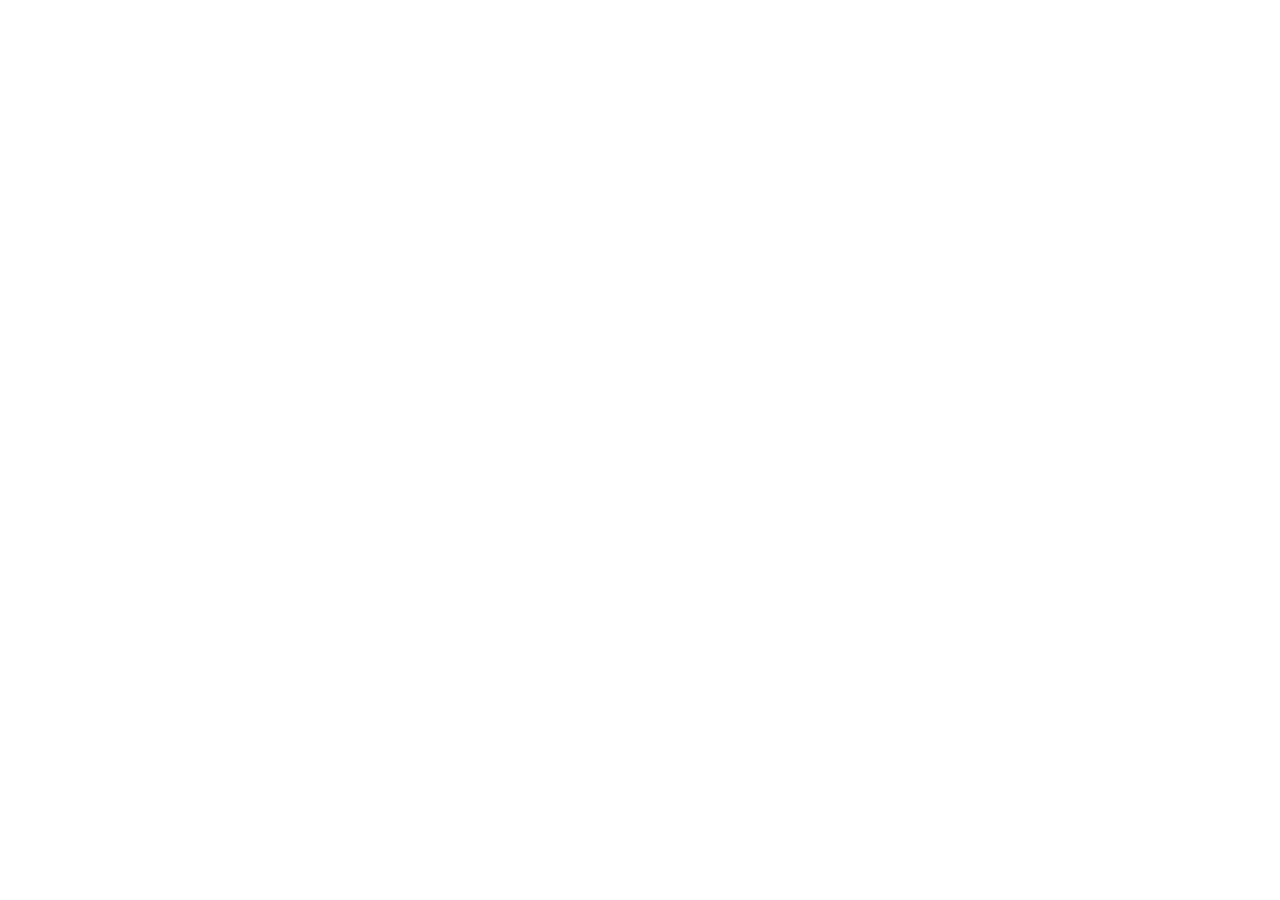
==== album/album.html @ 44c23162 "Aggiunto progetto" ====
<!DOCTYPE html>
<html lang="en">

<head>
    <meta charset="UTF-8">
    <meta name="viewport" content="width=device-width, initial-scale=1.0">
    <link href="https://cdn.jsdelivr.net/npm/bootstrap@5.3.8/dist/css/bootstrap.min.css" rel="stylesheet"
        integrity="sha384-sRIl4kxILFvY47J16cr9ZwB07vP4J8+LH7qKQnuqkuIAvNWLzeN8tE5YBujZqJLB" crossorigin="anonymous">
    <link rel="stylesheet" href="album.css">
    <title>album</title>
</head>

<body>


    <nav> </nav>

    <main></main>


    <footer></footer>

    <script src="https://cdn.jsdelivr.net/npm/bootstrap@5.3.8/dist/js/bootstrap.bundle.min.js"
        integrity="sha384-FKyoEForCGlyvwx9Hj09JcYn3nv7wiPVlz7YYwJrWVcXK/BmnVDxM+D2scQbITxI"
        crossorigin="anonymous"></script>
    <script src="album.js"></script>
</body>

</html>
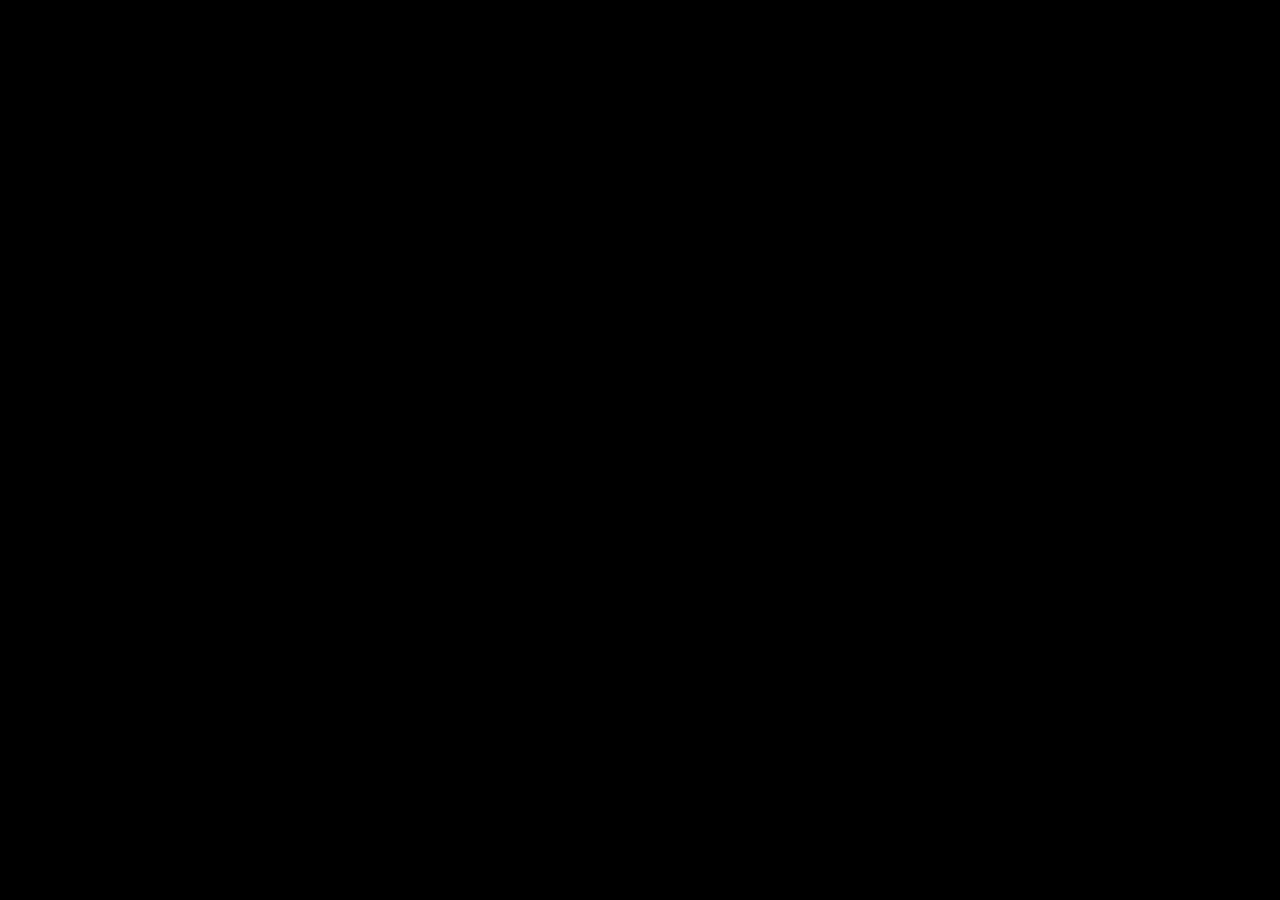
==== commit fe58c91a: "sposotato il css generico del sito in un file" ====
--- a/album/album.html
+++ b/album/album.html
@@ -6,14 +6,17 @@
     <meta name="viewport" content="width=device-width, initial-scale=1.0">
     <link href="https://cdn.jsdelivr.net/npm/bootstrap@5.3.8/dist/css/bootstrap.min.css" rel="stylesheet"
         integrity="sha384-sRIl4kxILFvY47J16cr9ZwB07vP4J8+LH7qKQnuqkuIAvNWLzeN8tE5YBujZqJLB" crossorigin="anonymous">
-    <link rel="stylesheet" href="album.css">
+    <link rel="stylesheet" href="../generic/generic.css">
+    <link rel="stylesheet" href="./album.css">
     <title>album</title>
 </head>
 
 <body>
 
+    <header>
+        <nav> </nav>
+    </header>
 
-    <nav> </nav>
 
     <main></main>
 
@@ -23,7 +26,7 @@
     <script src="https://cdn.jsdelivr.net/npm/bootstrap@5.3.8/dist/js/bootstrap.bundle.min.js"
         integrity="sha384-FKyoEForCGlyvwx9Hj09JcYn3nv7wiPVlz7YYwJrWVcXK/BmnVDxM+D2scQbITxI"
         crossorigin="anonymous"></script>
-    <script src="album.js"></script>
+    <script src="./album.js"></script>
 </body>
 
 </html>
--- a/generic/generic.css
+++ b/generic/generic.css
@@ -0,0 +1,600 @@
+/*navbar*/
+body {
+    background-color: #000000;
+    margin: 0;
+    height: 100vh;
+    overflow: hidden;
+}
+
+.navbar {
+    background-color: black;
+    display: flex;
+    justify-content: center;
+    align-items: center;
+}
+
+.navbar svg {
+    color: white;
+    background-color: #121212;
+}
+
+.nav-item li {
+    background-color: black;
+    display: flex;
+    justify-content: center;
+    align-items: center;
+}
+
+.collapse {
+    display: flex;
+    justify-content: center;
+}
+
+#icona-home svg {
+    display: flex;
+    justify-content: center;
+    align-items: center;
+    color: white;
+}
+
+#icona-home {
+  border-radius: 50%;
+  background-color: #121212;
+  border: 0px;
+  height: 25px;
+  width: 25px;
+}
+
+.form-control {
+  background-color: #121212;
+  color: gainsboro;
+}
+
+/* Creo allineamento e struttura dell' Aside */
+
+.appContainer {
+  height: 90vh;
+  gap: 4px;
+  padding: 0 8px 8px 8px;
+}
+
+.sidebar {
+  width: 320px;
+  min-width: 280px;
+  flex-shrink: 0;
+  background-color: #121212;
+  border-radius: 8px;
+  padding: 8px;
+  overflow-y: auto;
+}
+
+.mainContent {
+  flex-grow: 1;
+  background-color: #121212;
+  border-radius: 8px;
+  height: 100%;
+  overflow-y: auto;
+}
+
+#createBtn {
+  background-color: #1f1f1f;
+  color: #ffffff;
+}
+
+.cardAside {
+  background-color: #1f1f1f;
+  color: #ffffff;
+  padding: 14px;
+}
+
+.cardAside .btn,
+.asideFooter .btn {
+  transition: transform 0.2s ease;
+}
+
+.cardAside .btn:hover,
+.asideFooter .btn:hover {
+  transform: scale(1.05);
+}
+
+.cardAside span {
+    font-size: 14px;
+}
+
+/* Neutralizzo il cambio colore di Bootstrap in hover */
+.cardAside .btn-light:hover,
+.asideFooter .btn-outline-light:hover {
+  background-color: #ffffff;
+  color: #000000;
+  border-color: transparent;
+}
+
+.asideFooter .btn-outline-light:hover {
+  background-color: transparent;
+  color: #ffffff;
+  border-color: #ffffff;
+}
+
+/* Footer links */
+
+.asideFooter a {
+  color: #b3b3b3;
+  font-size: 0.75rem;
+  text-decoration: none;
+}
+
+.asideFooter a:hover {
+  color: #ffffff;
+}
+
+/* Ricreo lo slider che aumenta o diminuisce la sezione aside */
+#resizer {
+    width: 1px;
+    cursor: col-resize;
+    background: transparent;
+    transition: background-color .2s;
+}
+
+#resizer:hover {
+    background-color: #b7b7b7;
+}
+
+/* Nascondo l'Aside da mobile */
+@media (max-width: 993px) {
+    .sidebar {
+        display: none;
+    }
+}
+
+#icona-home {
+    border-radius: 50%;
+    background-color: #121212;  /*   modifica il bottone della casetta  */
+    border: 0px;
+    height: 25px;
+    width: 25px;
+    display: flex;  /* per centrare la casetta intorno al cerchio  */
+    justify-content: center;
+}
+
+.d-flex input {
+    background-color: #121212;
+}
+
+
+.nav-item {
+    display: flex;
+    justify-content: center;
+    align-items: center;
+    color: gainsboro;
+    flex-direction: row;
+}
+
+.end-navbar a {
+    display: flex;
+    justify-content: center;
+    align-items: center;
+    text-align: center;
+    flex-direction: row;
+}
+
+.nav-item button {
+    margin-left: 350px;
+}
+
+
+/*------------ Css del banner ------------*/
+:root {
+  --sp-green: #1ed760;
+  --sp-green-hover: #1fdf64;
+  --sp-black: #000000;
+  --sp-bg-card: #121212;
+  --sp-bg-elevated: #1f1f1f;
+  --sp-text-primary: #ffffff;
+  --sp-text-secondary: #b3b3b3;
+  --sp-border: #727272;
+  --sp-font: 'Circular Sp', 'Helvetica Neue', Helvetica, Arial, sans-serif;
+}
+
+
+.spotify-signup-banner {
+  position: fixed;
+  bottom: 0;
+  left: 0;
+  width: 100%;
+  height: 66px;
+  z-index: 1000;
+  background: linear-gradient(90deg, #af2896 0%, #509bf5 100%);
+  display: flex;
+  justify-content: space-between;
+  align-items: center;
+  padding: 11px 24px;
+  box-sizing: border-box;
+  font-family: var(--sp-font);
+  color: var(--sp-text-primary);
+  transition: transform 0.4s cubic-bezier(0.3, 0, 0, 1), opacity 0.3s ease;
+}
+
+.spotify-signup-banner.hidden {
+  transform: translateY(100%);
+  opacity: 0;
+  pointer-events: none;
+}
+
+.banner-text-content {
+  display: flex;
+  flex-direction: column;
+  gap: 2px;
+}
+
+.banner-subtitle {
+  font-size: 11px;
+  font-weight: 700;
+  letter-spacing: 0.12em;
+  text-transform: uppercase;
+}
+
+.banner-title {
+  font-size: 14px;
+  font-weight: 700;
+  margin: 0;
+  line-height: 1.2;
+}
+
+.banner-actions {
+  display: flex;
+  align-items: center;
+  gap: 16px;
+}
+
+.banner-cta {
+  background-color: var(--sp-text-primary);
+  color: var(--sp-black);
+  font-size: 14px;
+  font-weight: 700;
+  padding: 12px 32px;
+  border: none;
+  border-radius: 500px;
+  cursor: pointer;
+  white-space: nowrap;
+  transition: transform 0.1s ease, background-color 0.1s ease;
+}
+
+.banner-cta:hover {
+  transform: scale(1.04);
+  background-color: #f6f6f6;
+}
+
+.banner-cta:active {
+  transform: scale(1);
+}
+
+.banner-close-btn {
+  background: transparent;
+  border: none;
+  color: var(--sp-text-primary);
+  cursor: pointer;
+  display: flex;
+  align-items: center;
+  justify-content: center;
+  width: 32px;
+  height: 32px;
+  border-radius: 50%;
+  transition: background-color 0.2s ease, transform 0.1s ease;
+}
+
+.banner-close-btn:hover {
+  background-color: rgba(0, 0, 0, 0.25);
+}
+
+.modal-overlay {
+  position: fixed;
+  top: 0;
+  left: 0;
+  width: 100vw;
+  height: 100vh;
+  background-color: rgba(0, 0, 0, 0.75);
+  backdrop-filter: blur(6px);
+  z-index: 2000;
+  display: flex;
+  justify-content: center;
+  align-items: center;
+  opacity: 0;
+  visibility: hidden;
+  transition: opacity 0.25s ease, visibility 0.25s ease;
+}
+
+.modal-overlay.active {
+  opacity: 1;
+  visibility: visible;
+}
+
+.modal-card {
+  background-color: var(--sp-bg-card);
+  color: var(--sp-text-primary);
+  width: 100%;
+  max-width: 440px;
+  max-height: 90vh;
+  overflow-y: auto;
+  border-radius: 8px;
+  padding: 40px 48px;
+  position: relative;
+  box-shadow: 0 24px 48px rgba(0, 0, 0, 0.8);
+  transform: scale(0.96);
+  transition: transform 0.25s cubic-bezier(0, 0, 0.2, 1);
+  font-family: var(--sp-font);
+}
+
+.modal-overlay.active .modal-card {
+  transform: scale(1);
+}
+
+.modal-close-btn {
+  position: absolute;
+  top: 24px;
+  right: 24px;
+  background: transparent;
+  border: none;
+  color: var(--sp-text-secondary);
+  cursor: pointer;
+  border-radius: 50%;
+  width: 36px;
+  height: 36px;
+  display: flex;
+  align-items: center;
+  justify-content: center;
+  transition: color 0.15s ease, background-color 0.15s ease;
+}
+
+.modal-close-btn:hover {
+  color: var(--sp-text-primary);
+  background-color: var(--sp-bg-elevated);
+}
+
+.modal-header {
+  text-align: center;
+  margin-bottom: 24px;
+}
+
+.spotify-logo {
+  width: 36px;
+  height: 36px;
+  fill: var(--sp-green);
+  margin-bottom: 12px;
+}
+
+.modal-header h1 {
+  font-size: 24px;
+  font-weight: 700;
+  margin: 0;
+  letter-spacing: -0.02em;
+}
+
+.social-buttons {
+  display: flex;
+  flex-direction: column;
+  gap: 10px;
+}
+
+.social-btn {
+  background: transparent;
+  border: 1px solid var(--sp-border);
+  color: var(--sp-text-primary);
+  border-radius: 500px;
+  padding: 10px 16px;
+  font-weight: 700;
+  font-size: 13px;
+  cursor: pointer;
+  display: flex;
+  align-items: center;
+  justify-content: center;
+  gap: 12px;
+  font-family: var(--sp-font);
+  transition: border-color 0.15s ease, transform 0.1s ease;
+}
+
+.social-btn:hover {
+  border-color: var(--sp-text-primary);
+  transform: scale(1.01);
+}
+
+.social-icon {
+  width: 18px;
+  height: 18px;
+  flex-shrink: 0;
+}
+
+.divider {
+  display: flex;
+  align-items: center;
+  margin: 24px 0;
+  color: var(--sp-text-secondary);
+  font-size: 12px;
+  font-weight: 700;
+}
+
+.divider::before,
+.divider::after {
+  content: '';
+  flex: 1;
+  border-bottom: 1px solid #292929;
+}
+
+.divider span {
+  padding: 0 16px;
+}
+
+/* form e input spotify */
+.signup-form {
+  display: flex;
+  flex-direction: column;
+  gap: 16px;
+}
+
+.form-group {
+  display: flex;
+  flex-direction: column;
+  gap: 8px;
+}
+
+.form-group label {
+  font-size: 13px;
+  font-weight: 700;
+}
+
+.form-group input {
+  background-color: var(--sp-bg-card);
+  border: 1px solid var(--sp-border);
+  border-radius: 4px;
+  padding: 12px 14px;
+  color: var(--sp-text-primary);
+  font-size: 14px;
+  font-family: var(--sp-font);
+  outline: none;
+  transition: border-color 0.15s ease;
+}
+
+.form-group input::placeholder {
+  color: #757575;
+}
+
+.form-group input:hover {
+  border-color: var(--sp-text-primary);
+}
+
+.form-group input:focus {
+  border-color: transparent;
+  outline: 2px solid var(--sp-text-primary);
+  outline-offset: -2px;
+}
+
+.input-hint {
+  font-size: 11px;
+  color: var(--sp-text-secondary);
+}
+
+.submit-btn {
+  background-color: var(--sp-green);
+  color: var(--sp-black);
+  font-size: 14px;
+  font-weight: 700;
+  padding: 14px;
+  border: none;
+  border-radius: 500px;
+  cursor: pointer;
+  margin-top: 12px;
+  font-family: var(--sp-font);
+  transition: transform 0.1s ease, background-color 0.15s ease;
+}
+
+.submit-btn:hover {
+  transform: scale(1.03);
+  background-color: var(--sp-green-hover);
+}
+
+.submit-btn:active {
+  transform: scale(1);
+}
+
+.login-link {
+  text-align: center;
+  font-size: 13px;
+  color: var(--sp-text-secondary);
+  margin-top: 28px;
+  margin-bottom: 0;
+}
+
+.login-link a {
+  color: var(--sp-text-primary);
+  font-weight: 700;
+  text-decoration: underline;
+}
+
+
+@media (max-width: 768px) {
+  .spotify-signup-banner {
+    height: auto;
+    flex-direction: column;
+    align-items: flex-start;
+    gap: 12px;
+    padding: 14px 16px;
+  }
+
+  .banner-actions {
+    width: 100%;
+    justify-content: space-between;
+  }
+
+  .banner-cta {
+    flex-grow: 1;
+    text-align: center;
+  }
+
+  .modal-card {
+    padding: 24px;
+    margin: 16px;
+    border-radius: 12px;
+  }
+}
+
+
+/* footer */
+hr {
+    border: 0;
+    border-top: 1px solid #1F1F1F; 
+    height: 2px;
+    opacity: 1; 
+}
+
+footer a {
+    text-decoration: none;
+    color: #AEAEAE;
+}
+
+footer a:hover {
+    text-decoration: none;
+    color:#FFFFFF;
+}
+
+footer span {
+    color: #AEAEAE;
+}
+footer h4 {
+    color:#FFFFFF;
+}
+.containerSocial{
+margin-bottom: 40px;
+}
+
+.containerSocial div{
+    padding-right: 16px;
+    display: inline;
+}
+
+.containerSocial a{
+    height: 40px;
+    width: 40px;
+    padding: 10px;
+    background-color: #313131;
+    border-radius: 50%;
+    display: inline-flex;      
+    align-items: center;       
+    justify-content: center;   
+    box-sizing: border-box;
+}
+
+.containerSocial a:hover{
+    background: #D2D2D2;
+}
+
+footer svg {
+    display: block;
+    height: 100%;
+    width: 100%;
+    fill: white;
+}
+
+footer a span {
+    display: inline-block;
+    width: 16px;
+    height: 16px;
+}
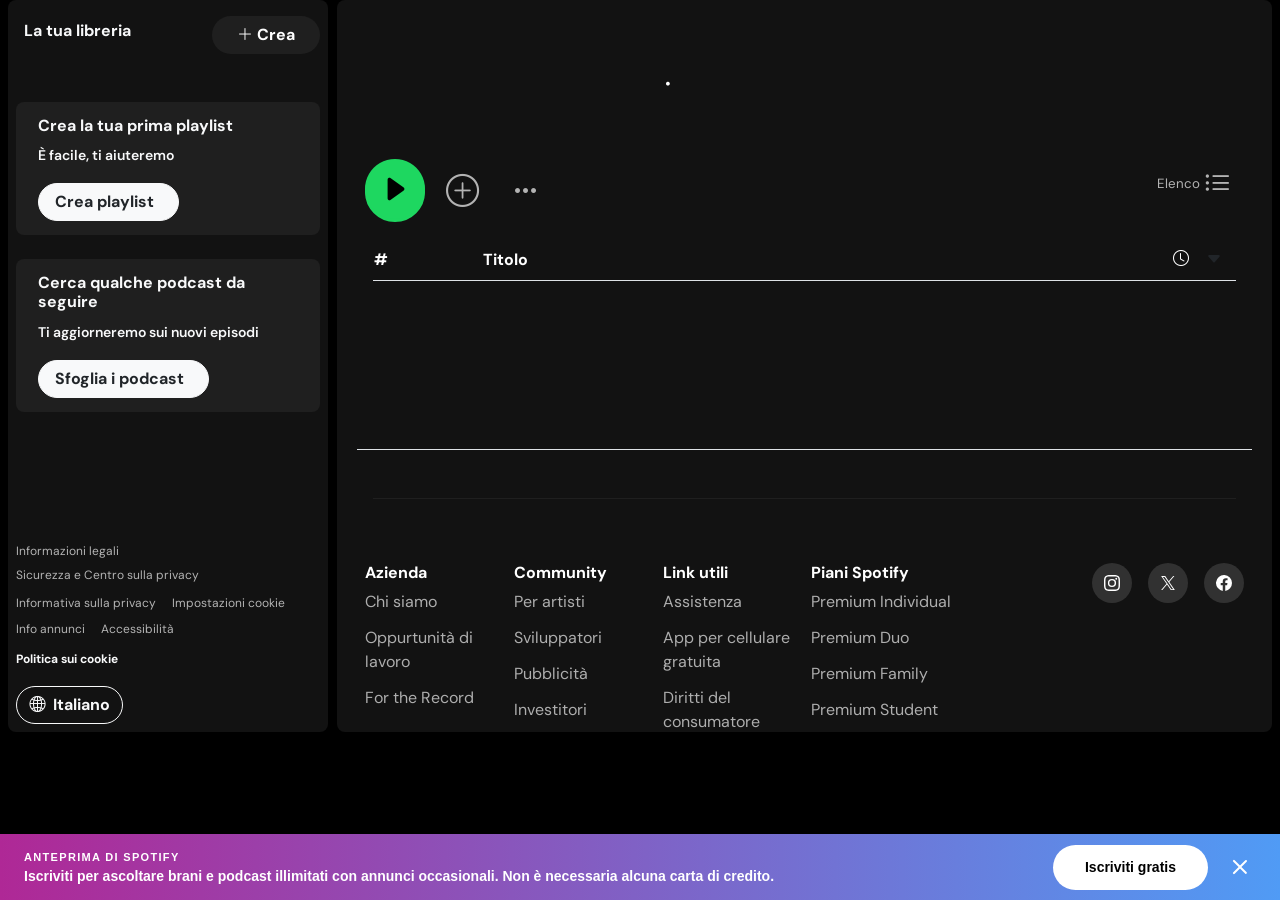
==== commit 5a488584: "album-page-complete" ====
--- a/album/album.html
+++ b/album/album.html
@@ -6,6 +6,12 @@
     <meta name="viewport" content="width=device-width, initial-scale=1.0">
     <link href="https://cdn.jsdelivr.net/npm/bootstrap@5.3.8/dist/css/bootstrap.min.css" rel="stylesheet"
         integrity="sha384-sRIl4kxILFvY47J16cr9ZwB07vP4J8+LH7qKQnuqkuIAvNWLzeN8tE5YBujZqJLB" crossorigin="anonymous">
+    <link rel="stylesheet" href="https://cdn.jsdelivr.net/npm/bootstrap-icons@1.13.1/font/bootstrap-icons.min.css">
+    <link rel="preconnect" href="https://fonts.googleapis.com">
+    <link rel="preconnect" href="https://fonts.gstatic.com" crossorigin>
+    <link
+        href="https://fonts.googleapis.com/css2?family=DM+Sans:ital,opsz,wght@0,9..40,100..1000;1,9..40,100..1000&display=swap"
+        rel="stylesheet">
     <link rel="stylesheet" href="../generic/generic.css">
     <link rel="stylesheet" href="./album.css">
     <title>album</title>
@@ -16,12 +22,335 @@
     <header>
         <nav> </nav>
     </header>
-
-
-    <main></main>
-
-
-    <footer></footer>
+    <!----------------------- fine navbar ----------------------->
+
+
+    <!----------------------- inizio aside ----------------------->
+    <div class="appContainer d-flex">
+        <aside class="sidebar d-none d-md-flex d-flex flex-column">
+            <div class="mt-2">
+                <div class="mb-5">
+                    <div class="d-flex justify-content-between align-items-center">
+                        <h2 class="fw-bold text-light fs-6 ps-2">
+                            La tua libreria
+                        </h2>
+                        <button class="btn rounded-5 pe-4 ps-4 fw-bold" id="createBtn">
+                            <i class="bi bi-plus-lg"></i> Crea
+                        </button>
+                    </div>
+                </div>
+
+                <section class="cardAside rounded-3 mb-4">
+                    <div class="ps-2">
+                        <div>
+                            <h3 class="fw-bold text-light fs-6">Crea la tua prima playlist</h3>
+                            <span class="fw-semibold text-light">È facile, ti aiuteremo</span>
+                        </div>
+                        <button class="btn btn-light text-dark rounded-5 pe-4 ps-3 fw-bold mt-3">Crea playlist</button>
+                    </div>
+                </section>
+
+
+                <section class="cardAside rounded-3 mb-3">
+                    <div class="ps-2">
+                        <div>
+                            <h3 class="fw-bold text-light fs-6">Cerca qualche podcast da seguire</h3>
+                            <span class="fw-semibold text-light">Ti aggiorneremo sui nuovi episodi</span>
+                        </div>
+                        <button class="btn btn-light text-dark rounded-5 pe-4 ps-3 fw-bold mt-3">Sfoglia i
+                            podcast</button>
+                    </div>
+                </section>
+            </div>
+            <footer class="asideFooter mt-auto pt-3">
+                <div>
+                    <a href="#">Informazioni legali</a>
+                </div>
+                <div class="mb-2">
+                    <a href="#">Sicurezza e Centro sulla privacy</a>
+                </div>
+                <div class="d-flex flex-wrap gap-3 mb-2">
+                    <a href="#">Informativa sulla privacy</a>
+                    <a href="#">Impostazioni cookie</a>
+
+                </div>
+                <div class="d-flex flex-wrap gap-3 mb-2">
+                    <a href="#">Info annunci</a>
+                    <a href="#">Accessibilità</a>
+                </div>
+                <div class="mb-3">
+                    <a href="#" class="fw-bold text-light">Politica sui cookie</a>
+                </div>
+                <button class="btn btn-outline-light rounded-5 fw-bold d-flex align-items-center gap-2">
+                    <i class="bi bi-globe2"></i> Italiano
+                </button>
+            </footer>
+        </aside>
+        <div id="resizer"></div>
+
+        <!----------------------- fine aside  ----------------------->
+
+        <!----------------------- inizio main  ----------------------->
+        <main class="mainContent">
+            <div class="container">
+                <div class="row m-md-5">
+                    <div class="col-12 col-lg-3 mt-3 text-center">
+                        <span>
+                            <img id="albumImg" class="img-fluid" src="" alt="">
+                        </span>
+                    </div>
+                    <div class="col-12 col-lg-9 ps-lg-5 mt-3">
+                        <span id="albumType" class="d-none d-lg-block"></span>
+                        <h1 id="albumTitle"></h1>
+                        <div class="d-flex align-items-center gap-2">
+                            <div class="artistImg"><img id="artistImg" src="" alt=""></div><span
+                                id="albumArtist"></span>•<span id="albumDuration"></span>
+                        </div>
+                    </div>
+                </div>
+                <div class="row d-flex justify-content-between align-items-center my-3 mx-1">
+                    <div class="col d-flex pt-3 gap-2 align-items-center">
+                        <button class="btn playBtn"><i class="bi bi-play-circle-fill"></i></button>
+                        <button class="btn plusBtn"><i class="bi bi-plus-circle"></i></button>
+                        <button class="btn menuBtn"><i class="bi bi-three-dots"></i></button>
+                    </div>
+                    <div class="col d-flex justify-content-end">
+                        <button class="btn layoutView gap-1" type="toggle">Elenco <span><i
+                                    class="bi bi-list-ul layoutViewIcon"></i></span></button>
+                    </div>
+                </div>
+                <div class="row mx-4 my-3">
+                    <table class="table-dark">
+                        <thead class="border-bottom my-5">
+                            <tr>
+                                <th scope="col" class="text-start" type="number" class="form-control"
+                                    placeholder="track" aria-label="track" id="track">#</th>
+                                <th scope="col" class="text-start" type="text" class="form-control" placeholder="Title"
+                                    aria-label="Title" id="title">Titolo</th>
+                                <th scope="col" class="text-end" type="number" class="form-control"
+                                    placeholder="duration" aria-label="duration" id="duration">
+                                    <i class="bi bi-clock"></i>
+                                    <button class="btn"><i class="bi bi-caret-down-fill"></i></button>
+                                </th>
+                            </tr>
+                        </thead>
+                        <tbody id="trackRow" class="my-3">
+
+                        </tbody>
+                    </table>
+                </div>
+                <div class="row  ms-3 mt-5">
+                    <div class="col">
+                        <span id="albumRelease"></span>
+                        <p id="albumLabel"></p>
+                    </div>
+                </div>
+                <div class="row mx-2 my-5 border-bottom pb-5">
+                    <h2 id="otherAlbumsArtist"></h2>
+                    <div id="albumsContainer" class="row d-flex flex-nowrap overflow-x-auto"></div>
+                </div>
+            </div>
+
+
+            <!----------------------- inizio footer  ----------------------->
+            <div class="container">
+                <hr>
+                <footer>
+                    <nav>
+                        <div class="container d-flex flex-column flex-lg-row justify-content-between mt-6 topSection">
+                            <div class="row ms-3"> <!-- container dei link -->
+                                <div class="col-12 col-md-6 col-lg-3 pe-1 links">
+                                    <h6>Azienda</h6>
+                                    <ul class="list-unstyled">
+                                        <li><a href="#">Chi siamo</a></li>
+                                        <li><a href="#">Oppurtunità di lavoro</a></li>
+                                        <li><a href="#">For the Record</a></li>
+                                    </ul>
+                                </div>
+                                <div class="col-12 col-md-6 col-lg-3 pe-1 links">
+                                    <h6>Community</h6>
+                                    <ul class="list-unstyled">
+                                        <li><a href="#">Per artisti</a></li>
+                                        <li><a href="#">Sviluppatori</a></li>
+                                        <li><a href="#">Pubblicità</a></li>
+                                        <li><a href="#">Investitori</a></li>
+                                        <li><a href="#">Venditori</a></li>
+                                    </ul>
+                                </div>
+                                <div class="col-12 col-md-6 col-lg-3 pe-1 links">
+                                    <h6>Link utili</h6>
+                                    <ul class="list-unstyled">
+                                        <li><a href="#">Assistenza</a></li>
+                                        <li><a href="#">App per cellulare gratuita</a></li>
+                                        <li><a href="#">Diritti del consumatore</a></li>
+                                        <li><a href="#">Popolare per paese</a></li>
+                                        <li><a href="#">Importa la tua musica</a></li>
+                                    </ul>
+                                </div>
+                                <div class="col-12 col-md-6 col-lg-3 pe-1 links">
+                                    <h6>Piani Spotify</h6>
+                                    <ul class="list-unstyled">
+                                        <li><a href="#">Premium Individual</a></li>
+                                        <li><a href="#">Premium Duo</a></li>
+                                        <li><a href="#">Premium Family</a></li>
+                                        <li><a href="#">Premium Student</a></li>
+                                        <li><a href="#">Spotify free</a></li>
+                                    </ul>
+                                </div>
+                            </div>
+                            <div class="d-flex containerSocial"> <!-- container dei social -->
+                                <div>
+                                    <a href="https://instagram.com/spotify">
+                                        <span>
+                                            <svg>
+                                                <path
+                                                    d="M8 1.44c2.136 0 2.389.009 3.233.047.78.036 1.203.166 1.485.276.348.128.663.332.921.598.266.258.47.573.599.921.11.282.24.706.275 1.485.039.844.047 1.097.047 3.233s-.008 2.389-.047 3.232c-.035.78-.166 1.204-.275 1.486a2.65 2.65 0 0 1-1.518 1.518c-.282.11-.706.24-1.486.275-.843.039-1.097.047-3.233.047s-2.39-.008-3.232-.047c-.78-.035-1.204-.165-1.486-.275a2.5 2.5 0 0 1-.921-.599 2.5 2.5 0 0 1-.599-.92c-.11-.282-.24-.706-.275-1.486-.038-.844-.047-1.096-.047-3.232s.009-2.39.047-3.233c.036-.78.166-1.203.275-1.485.129-.348.333-.663.599-.921a2.5 2.5 0 0 1 .92-.599c.283-.11.707-.24 1.487-.275.843-.038 1.096-.047 3.232-.047L8 1.441zm.001-1.442c-2.172 0-2.445.01-3.298.048-.854.04-1.435.176-1.943.373a3.9 3.9 0 0 0-1.417.923c-.407.4-.722.883-.923 1.417-.198.508-.333 1.09-.372 1.942S0 5.826 0 8c0 2.172.01 2.445.048 3.298.04.853.174 1.433.372 1.941.2.534.516 1.017.923 1.417.4.407.883.722 1.417.923.508.198 1.09.333 1.942.372s1.126.048 3.299.048 2.445-.01 3.298-.048c.853-.04 1.433-.174 1.94-.372a4.1 4.1 0 0 0 2.34-2.34c.199-.508.334-1.09.373-1.942S16 10.172 16 7.999s-.01-2.445-.048-3.298c-.04-.853-.174-1.433-.372-1.94a3.9 3.9 0 0 0-.923-1.418A3.9 3.9 0 0 0 13.24.42c-.508-.197-1.09-.333-1.942-.371-.851-.041-1.125-.05-3.298-.05z">
+                                                </path>
+                                                <path
+                                                    d="M8 3.892a4.108 4.108 0 1 0 0 8.216 4.108 4.108 0 0 0 0-8.216m0 6.775a2.668 2.668 0 1 1 0-5.335 2.668 2.668 0 0 1 0 5.335m4.27-5.978a.96.96 0 1 0 0-1.92.96.96 0 0 0 0 1.92"
+                                                    class="cz-color-16777215">
+                                                </path>
+                                            </svg>
+                                        </span>
+                                    </a>
+                                </div>
+                                <div>
+                                    <a href="https://x.com/spotify">
+                                        <span>
+                                            <svg>
+                                                <path
+                                                    d="M9.303 6.928 14.403 1h-1.208L8.766 6.147 5.23 1H1.15L6.5 8.784 1.15 15h1.208l4.676-5.436L10.77 15h4.08zM7.648 8.852l-.542-.775L2.795 1.91H4.65l3.48 4.977.541.775 4.523 6.47H11.34l-3.691-5.28Z">
+                                                </path>
+                                            </svg>
+                                        </span>
+                                    </a>
+                                </div>
+                                <div><a href="https://www.facebook.com/spotify"><span><svg>
+                                                <path
+                                                    d="M16 8a8 8 0 1 0-9.25 7.903v-5.59H4.719V8H6.75V6.237c0-2.005 1.194-3.112 3.022-3.112.875 0 1.79.156 1.79.156V5.25h-1.008c-.994 0-1.304.617-1.304 1.25V8h2.219l-.355 2.313H9.25v5.59A8 8 0 0 0 16 8">
+                                                </path>
+                                            </svg>
+                                        </span>
+                                    </a>
+                                </div>
+                            </div>
+                        </div>
+                        <hr>
+                        <div class="container d-flex justify-content-end"> <!-- copyright -->
+                            <div>
+                                <span>© 2026 Spotify AB</span>
+                            </div>
+
+                        </div>
+                    </nav>
+                </footer>
+            </div>
+            <!----------------------- fine footer  ----------------------->
+
+        </main>
+
+    </div>
+    <!----------------------- fine main  ----------------------->
+
+    <!----------------------- inizio banner  ----------------------->
+
+    <div class="spotify-signup-banner" id="signupBanner">
+        <div class="banner-text-content">
+            <span class="banner-subtitle">Anteprima di Spotify</span>
+            <h2 class="banner-title">Iscriviti per ascoltare brani e podcast illimitati con annunci occasionali. Non è
+                necessaria alcuna carta di credito.</h2>
+        </div>
+
+        <div class="banner-actions">
+            <button class="banner-cta" id="openModalBtn">Iscriviti gratis</button>
+            <button class="banner-close-btn" id="closeBannerBtn" aria-label="Chiudi banner">
+                <svg width="16" height="16" viewBox="0 0 16 16" fill="currentColor">
+                    <path
+                        d="M14.7 1.3a1 1 0 0 0-1.4 0L8 6.6 2.7 1.3a1 1 0 1 0-1.4 1.4L6.6 8l-5.3 5.3a1 1 0 1 0 1.4 1.4L8 9.4l5.3 5.3a1 1 0 0 0 1.4-1.4L9.4 8l5.3-5.3a1 1 0 0 0 0-1.4z" />
+                </svg>
+            </button>
+        </div>
+    </div>
+
+    <!-- registrazione modale-->
+    <div class="modal-overlay" id="signupModal">
+        <div class="modal-card">
+            <button class="modal-close-btn" id="closeModalBtn" aria-label="Chiudi finestra">
+                <svg width="18" height="18" viewBox="0 0 16 16" fill="currentColor">
+                    <path
+                        d="M14.7 1.3a1 1 0 0 0-1.4 0L8 6.6 2.7 1.3a1 1 0 1 0-1.4 1.4L6.6 8l-5.3 5.3a1 1 0 1 0 1.4 1.4L8 9.4l5.3 5.3a1 1 0 0 0 1.4-1.4L9.4 8l5.3-5.3a1 1 0 0 0 0-1.4z" />
+                </svg>
+            </button>
+
+            <div class="modal-header">
+                <!-- icona spoti -->
+                <svg class="spotify-logo" viewBox="0 0 24 24" width="40" height="40" fill="currentColor">
+                    <path
+                        d="M12 0C5.373 0 0 5.373 0 12s5.373 12 12 12 12-5.373 12-12S18.627 0 12 0zm5.498 17.306c-.22.36-.688.476-1.047.257-2.868-1.753-6.478-2.15-10.73-1.178-.408.093-.812-.162-.905-.57-.093-.408.162-.812.57-.905 4.653-1.063 8.624-.61 11.855 1.36.36.219.476.687.257 1.046zm1.466-3.262c-.276.448-.863.592-1.311.316-3.282-2.017-8.287-2.602-12.17-1.423-.504.153-1.037-.132-1.19-.636-.153-.504.132-1.037.636-1.19 4.436-1.347 9.948-.7 13.719 1.62.448.277.592.864.316 1.313zm.126-3.398C15.19 8.307 8.76 8.09 5.006 9.23c-.615.187-1.265-.164-1.452-.779-.187-.615.164-1.265.779-1.452 4.31-1.308 11.41-1.06 15.89 1.602.553.328.737 1.042.409 1.595-.328.553-1.042.737-1.595.409z" />
+                </svg>
+                <h1>Iscriviti per iniziare ad ascoltare</h1>
+            </div>
+
+            <div class="social-buttons">
+                <button class="social-btn">
+                    <svg class="social-icon" viewBox="0 0 24 24">
+                        <path fill="#4285F4"
+                            d="M22.56 12.25c0-.78-.07-1.53-.2-2.25H12v4.26h5.92c-.26 1.37-1.04 2.53-2.21 3.31v2.77h3.57c2.08-1.92 3.28-4.74 3.28-8.09z" />
+                        <path fill="#34A853"
+                            d="M12 23c2.97 0 5.46-.98 7.28-2.66l-3.57-2.77c-.98.66-2.23 1.06-3.71 1.06-2.86 0-5.29-1.93-6.16-4.53H2.18v2.84C3.99 20.53 7.7 23 12 23z" />
+                        <path fill="#FBBC05"
+                            d="M5.84 14.09c-.22-.66-.35-1.36-.35-2.09s.13-1.43.35-2.09V7.06H2.18C1.43 8.55 1 10.22 1 12s.43 3.45 1.18 4.94l2.85-2.22.81-.63z" />
+                        <path fill="#EA4335"
+                            d="M12 5.38c1.62 0 3.06.56 4.21 1.64l3.15-3.15C17.45 2.09 14.97 1 12 1 7.7 1 3.99 3.47 2.18 7.06l3.66 2.84c.87-2.6 3.3-4.52 6.16-4.52z" />
+                    </svg>
+                    Continua con Google
+                </button>
+
+                <button class="social-btn">
+                    <svg class="social-icon" viewBox="0 0 24 24" fill="#ffffff">
+                        <path
+                            d="M18.71 19.5c-.83 1.24-1.71 2.45-3.05 2.47-1.34.03-1.77-.79-3.29-.79-1.53 0-2 .77-3.27.82-1.31.05-2.3-1.32-3.14-2.53C4.25 17 2.94 12.45 4.7 9.39c.87-1.52 2.43-2.48 4.12-2.51 1.28-.02 2.5.87 3.29.87.78 0 2.26-1.07 3.81-.91.65.03 2.47.26 3.64 1.98-.09.06-2.17 1.28-2.15 3.81.03 3.02 2.65 4.03 2.68 4.04-.03.07-.42 1.44-1.38 2.83M15.97 6.85c.66-.8 1.11-1.92.99-3.05-.96.04-2.13.64-2.82 1.44-.61.71-1.15 1.86-1.01 2.97 1.08.08 2.18-.56 2.84-1.36z" />
+                    </svg>
+                    Continua con Apple
+                </button>
+
+                <button class="social-btn">
+                    <svg class="social-icon" viewBox="0 0 24 24" fill="#1877F2">
+                        <path
+                            d="M24 12.073c0-6.627-5.373-12-12-12s-12 5.373-12 12c0 5.99 4.388 10.954 10.125 11.854v-8.385H7.078v-3.47h3.047V9.43c0-3.007 1.792-4.669 4.533-4.669 1.312 0 2.686.235 2.686.235v2.953H15.83c-1.491 0-1.956.925-1.956 1.874v2.25h3.328l-.532 3.47h-2.796v8.385C19.612 23.027 24 18.062 24 12.073z" />
+                    </svg>
+                    Continua con Facebook
+                </button>
+            </div>
+
+            <div class="divider">
+                <span>oppure</span>
+            </div>
+
+            <!-- modulo form -->
+            <form class="signup-form" id="registerForm">
+                <div class="form-group">
+                    <label for="email">Indirizzo e-mail</label>
+                    <input type="email" id="email" placeholder="nome@dominio.com" required autocomplete="off">
+                </div>
+
+                <div class="form-group">
+                    <label for="password">Password</label>
+                    <input type="password" id="password" placeholder="Crea una password" required>
+                </div>
+
+                <div class="form-group">
+                    <label for="username">Nome utente</label>
+                    <input type="text" id="username" placeholder="Come vuoi apparire?" required>
+                    <span class="input-hint">Questo nome verrà visualizzato sul tuo profilo Spotify.</span>
+                </div>
+
+                <button type="submit" class="submit-btn">Iscriviti</button>
+            </form>
+
+            <p class="login-link">Hai già un account? <a href="#">Accedi qui</a>.</p>
+        </div>
+    </div>
 
     <script src="https://cdn.jsdelivr.net/npm/bootstrap@5.3.8/dist/js/bootstrap.bundle.min.js"
         integrity="sha384-FKyoEForCGlyvwx9Hj09JcYn3nv7wiPVlz7YYwJrWVcXK/BmnVDxM+D2scQbITxI"
--- a/generic/generic.css
+++ b/generic/generic.css
@@ -1,3 +1,12 @@
+/* Applica il font a tutta la pagina */
+body {
+    font-family: 'DM Sans', sans-serif;
+    font-size: 16px;
+    color: #ffffff;
+    background-color: #121212; /* Sfondo scuro tipico di Spotify */
+}
+
+
 /*navbar*/
 body {
     background-color: #000000;
@@ -53,9 +62,9 @@
 /* Creo allineamento e struttura dell' Aside */
 
 .appContainer {
-  height: 90vh;
+  height: calc(100vh - 160px);
   gap: 4px;
-  padding: 0 8px 8px 8px;
+  padding: 0 8px 8px;
 }
 
 .sidebar {
@@ -538,11 +547,12 @@
 
 
 /* footer */
+
 hr {
-    border: 0;
+    border: 0;             
     border-top: 1px solid #1F1F1F; 
-    height: 2px;
     opacity: 1; 
+    margin: 24px;
 }
 
 footer a {
@@ -558,9 +568,29 @@
 footer span {
     color: #AEAEAE;
 }
-footer h4 {
+
+footer h6 {
     color:#FFFFFF;
-}
+    font-weight: 700;
+}
+
+
+.topSection {
+    margin-top: 4em;
+    padding: 0;
+}
+
+.links {
+    margin-bottom: 15px;
+    padding: 0;
+}
+
+
+
+footer li {
+    margin-bottom: 12px; 
+}
+
 .containerSocial{
 margin-bottom: 40px;
 }
--- a/album/album.css
+++ b/album/album.css
@@ -0,0 +1,206 @@
+/*lg-xl-xxl (Default Desktop)*/
+
+#albumImg {
+    width: 250px;
+    border-radius: 2%;
+}
+
+#albumTitle {
+    font-size: 4em;
+    font-weight: 800;
+    line-height: 1.2;
+    text-wrap: pretty;
+    width: 100%;
+}
+
+#artistImg {
+    width: 30px;
+    border-radius: 50%;
+}
+
+#albumType {
+    font-size: 0.8rem;
+}
+
+#albumArtist {
+    font-weight: 600;
+    font-size: 0.9rem;
+}
+
+#albumDuration {
+    font-size: 0.9rem;
+}
+
+.playBtn {
+    color: #1ed760;
+    font-size: 45pt;
+    width: 60px;
+    height: 60px;
+    border-radius: 50%;
+    background-color: black;
+    border: solid 6px #1ed760;
+    display: flex;
+    align-items: center;
+    justify-content: center;
+}
+
+.plusBtn {
+    font-size: 25pt;
+    color: #b3b3b3;
+}
+
+.menuBtn {
+    color: #b3b3b3;
+    font-size: 20pt;
+}
+
+.layoutView {
+    color: #b3b3b3;
+    font-size: 10pt;
+    display: flex;
+    align-items: center;
+}
+
+.layoutViewIcon {
+    font-size: 20pt;
+    display: flex;
+}
+
+.cardAlbum {
+    background-color: transparent;
+    transition: all 0.4s ease-in-out;
+    padding: 12px;
+    position: relative;
+    border-radius: 10px;
+}
+
+.cardAlbum:hover {
+    background-color: #3838384d;
+    cursor: pointer;
+}
+
+.imgAlbum {
+    width: 180px;
+    height: auto;
+    border-radius: 5px;
+    overflow: hidden;
+}
+
+.albumTitle {
+    font-size: 14pt;
+    color: white;
+    text-decoration: none;
+    font-weight: 300;
+    text-wrap: pretty;
+}
+
+.albumTitle:hover {
+    text-decoration: underline;
+}
+
+.albumArtistName {
+    text-decoration: none;
+    color: #b3b3b3;
+    font-size: 11pt;
+    font-weight: 300;
+    line-height: 10pt;
+}
+
+.albumArtistName:hover {
+    text-decoration: underline;
+}
+
+.playButton {
+    display: flex;
+    align-items: center;
+    justify-content: center;
+    color: #1ed760;
+    font-size: 35pt;
+    background-color: black;
+    border: none;
+    width: 45px;
+    height: 45px;
+    border-radius: 50%;
+    position: absolute;
+    top: 140px;
+    left: 130px;
+    opacity: 0;
+    transition: all 0.4s ease-in-out;
+}
+
+.cardAlbum:hover .playButton {
+    opacity: 1;
+    top: 125px;
+}
+
+.playButton:hover {
+    color: rgb(59, 228, 119);
+}
+
+/* ==========================================
+   MEDIA QUERIES (In ordine decrescente)
+   ========================================== */
+
+/* 1. Laptop / Schermi Medi (<= 1332px) */
+@media (max-width: 1332px) {
+    #albumImg {
+        width: 250px;
+        border-radius: 2%;
+    }
+
+    #albumTitle {
+        font-size: 3em;
+        text-wrap: pretty;
+        text-align: left;
+    }
+}
+
+/* 2. Tablet (<= 991px) */
+@media (max-width: 991px) {
+    #albumImg {
+        width: 250px;
+        border-radius: 2%;
+    }
+
+    #albumTitle {
+        font-size: 2em;
+        text-wrap: pretty;
+        text-align: left;
+    }
+}
+
+/* 3. Smartphone (<= 767px) */
+@media (max-width: 767px) {
+    #albumImg {
+        width: 250px;
+        border-radius: 2%;
+    }
+
+    #albumTitle {
+        font-size: 1.2em;
+        text-wrap: pretty;
+        text-align: left;
+    }
+
+    .playBtn {
+        font-size: 25pt;
+        border: none;
+        order: 3;
+    }
+
+    .plusBtn {
+        font-size: 20pt;
+        color: #b3b3b3;
+        order: 1;
+    }
+
+    .menuBtn {
+        color: #b3b3b3;
+        font-size: 15pt;
+        order: 2;
+    }
+
+    .layoutView {
+        display: none;
+    }
+}
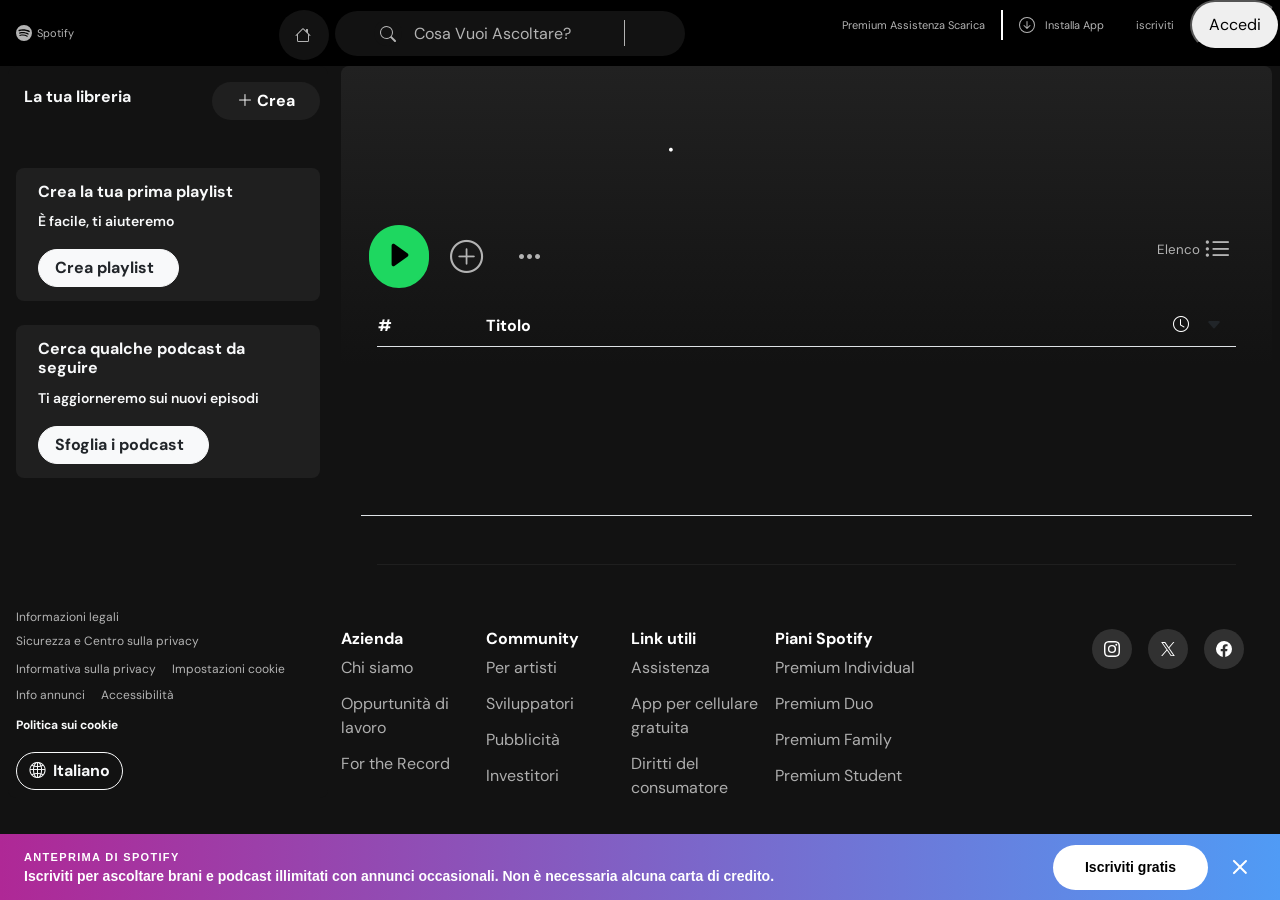
==== commit aec968ac: "fine" ====
--- a/album/album.html
+++ b/album/album.html
@@ -1,27 +1,130 @@
 <!DOCTYPE html>
-<html lang="en">
+<html lang="it">
 
 <head>
+
     <meta charset="UTF-8">
     <meta name="viewport" content="width=device-width, initial-scale=1.0">
-    <link href="https://cdn.jsdelivr.net/npm/bootstrap@5.3.8/dist/css/bootstrap.min.css" rel="stylesheet"
-        integrity="sha384-sRIl4kxILFvY47J16cr9ZwB07vP4J8+LH7qKQnuqkuIAvNWLzeN8tE5YBujZqJLB" crossorigin="anonymous">
-    <link rel="stylesheet" href="https://cdn.jsdelivr.net/npm/bootstrap-icons@1.13.1/font/bootstrap-icons.min.css">
+    <link rel="preconnect" href="https://googleapis.com">
+    <link rel="preconnect" href="https://gstatic.com" crossorigin>
     <link rel="preconnect" href="https://fonts.googleapis.com">
-    <link rel="preconnect" href="https://fonts.gstatic.com" crossorigin>
+    <link rel="preconnect" href="https://fonts.gstatic.com/" crossorigin>
     <link
         href="https://fonts.googleapis.com/css2?family=DM+Sans:ital,opsz,wght@0,9..40,100..1000;1,9..40,100..1000&display=swap"
         rel="stylesheet">
+    <link href="https://cdn.jsdelivr.net/npm/bootstrap@5.3.8/dist/css/bootstrap.min.css" rel="stylesheet"
+        integrity="sha384-sRIl4kxILFvY47J16cr9ZwB07vP4J8+LH7qKQnuqkuIAvNWLzeN8tE5YBujZqJLB" crossorigin="anonymous">
+    <link rel="stylesheet" href="https://cdnjs.cloudflare.com/ajax/libs/font-awesome/6.4.0/css/all.min.css">
+    <link rel="stylesheet" href="https://cdn.jsdelivr.net/npm/bootstrap-icons@1.13.1/font/bootstrap-icons.min.css">
     <link rel="stylesheet" href="../generic/generic.css">
+    <link rel="stylesheet" href="../index/index.css">
     <link rel="stylesheet" href="./album.css">
-    <title>album</title>
+    <title>Spotify Clone</title>
 </head>
 
 <body>
-
+    <!----------------------- inizio navbar ----------------------->
     <header>
-        <nav> </nav>
+
+        <nav class="nav">
+            <!-- parte sinistra spotify icona -->
+            <div class="parte-sinistra">
+                <a class="nav-link active" id="spotify" aria-current="page" href="#">
+                    <svg xmlns="http://www.w3.org/2000/svg" width="16" height="16" fill="currentColor"
+                        class="bi bi-spotify" viewBox="0 0 16 16">
+                        <path
+                            d="M8 0a8 8 0 1 0 0 16A8 8 0 0 0 8 0m3.669 11.538a.5.5 0 0 1-.686.165c-1.879-1.147-4.243-1.407-7.028-.77a.499.499 0 0 1-.222-.973c3.048-.696 5.662-.397 7.77.892a.5.5 0 0 1 .166.686m.979-2.178a.624.624 0 0 1-.858.205c-2.15-1.321-5.428-1.704-7.972-.932a.625.625 0 0 1-.362-1.194c2.905-.881 6.517-.454 8.986 1.063a.624.624 0 0 1 .206.858m.084-2.268C10.154 5.56 5.9 5.419 3.438 6.166a.748.748 0 1 1-.434-1.432c2.825-.857 7.523-.692 10.492 1.07a.747.747 0 1 1-.764 1.288" />
+                    </svg>
+                    Spotify
+                </a>
+            </div>
+
+
+            <!-- icone della home insime al bottone -->
+
+            <div class="home-search">
+                <div class="home">
+                    <button id="home-btn">
+                        <a class="nav-link" id="casetta" href="../index/index.html">
+                            <svg xmlns="http://www.w3.org/2000/svg" width="16" height="16" fill="currentColor"
+                                class="bi bi-house" viewBox="0 0 16 16 ">
+                                <path
+                                    d="M8.707 1.5a1 1 0 0 0-1.414 0L.646 8.146a.5.5 0 0 0 .708.708L2 8.207V13.5A1.5 1.5 0 0 0 3.5 15h9a1.5 1.5 0 0 0 1.5-1.5V8.207l.646.647a.5.5 0 0 0 .708-.708L13 5.793V2.5a.5.5 0 0 0-.5-.5h-1a.5.5 0 0 0-.5.5v1.293zM13 7.207V13.5a.5.5 0 0 1-.5.5h-9a.5.5 0 0 1-.5-.5V7.207l5-5z" />
+                            </svg>
+                        </a>
+                    </button>
+
+                </div>
+
+
+                <!-- parte della ricerca insieme le icone home e upload -->
+                <form class="navigation" role="search" id="searchForm">
+                    <div class="icona-cerca">
+                        <button id="bottone-cerca">
+                            <svg xmlns="http://www.w3.org/2000/svg" width="16" height="16" fill="currentColor"
+                                class="bi bi-search" viewBox="0 0 16 16">
+                                <path
+                                    d="M11.742 10.344a6.5 6.5 0 1 0-1.397 1.398h-.001q.044.06.098.115l3.85 3.85a1 1 0 0 0 1.415-1.414l-3.85-3.85a1 1 0 0 0-.115-.1zM12 6.5a5.5 5.5 0 1 1-11 0 5.5 5.5 0 0 1 11 0" />
+                            </svg>
+                        </button>
+                    </div>
+
+                    <!-- la barra di ricerca e icona del upload -->
+                    <div id="bottone-input">
+                        <input class="form-control me-2" id="searchInput" type="search"
+                            placeholder="Cosa Vuoi Ascoltare?" aria-label="Search" />
+                        <div class="icona-upload">
+                            <button id="imagy-upload">
+                                <img src="open.spotify.com_intl-it__-_Copia-removebg-preview.png" alt="">
+                            </button>
+                        </div>
+                    </div>
+
+                </form>
+            </div>
+
+
+            <!-- parte destra i tre link insieme al bottone  -->
+            <div class="parte-destra">
+                <ul class="nav-partedestra">
+                    <li class="nav-item">
+                        <a class="nav-link active" id="border-premium" aria-current="page" href="#">Premium Assistenza
+                            Scarica </a>
+                    </li>
+
+                    <li class="nav-item">
+                        <a class="nav-link" id="Installa" href="#">
+                            <svg xmlns="http://www.w3.org/2000/svg" width="16" height="16" fill="currentColor"
+                                class="bi bi-arrow-down-circle" viewBox="0 0 16 16">
+                                <path fill-rule="evenodd"
+                                    d="M1 8a7 7 0 1 0 14 0A7 7 0 0 0 1 8m15 0A8 8 0 1 1 0 8a8 8 0 0 1 16 0M8.5 4.5a.5.5 0 0 0-1 0v5.793L5.354 8.146a.5.5 0 1 0-.708.708l3 3a.5.5 0 0 0 .708 0l3-3a.5.5 0 0 0-.708-.708L8.5 10.293z" />
+                            </svg>Installa App</a>
+                    </li>
+                    <li class="nav-item">
+                        <a class="nav-link" href="#">iscriviti</a>
+                    </li>
+                    <button>Accedi</button>
+
+                </ul>
+            </div>
+            <button id="menu">
+                <svg xmlns="http://www.w3.org/2000/svg" width="20" height="20" id="icona-menu" fill="currentColor"
+                    class="bi bi-list" viewBox="0 0 16 16">
+                    <path fill-rule="evenodd"
+                        d="M2.5 12a.5.5 0 0 1 .5-.5h10a.5.5 0 0 1 0 1H3a.5.5 0 0 1-.5-.5m0-4a.5.5 0 0 1 .5-.5h10a.5.5 0 0 1 0 1H3a.5.5 0 0 1-.5-.5m0-4a.5.5 0 0 1 .5-.5h10a.5.5 0 0 1 0 1H3a.5.5 0 0 1-.5-.5" />
+                </svg>
+
+
+                <svg xmlns="http://www.w3.org/2000/svg" width="20" height="20" id="chiusura-menu" fill="currentColor"
+                    class="bi bi-x-lg" viewBox="0 0 16 16">
+                    <path
+                        d="M2.146 2.854a.5.5 0 1 1 .708-.708L8 7.293l5.146-5.147a.5.5 0 0 1 .708.708L8.707 8l5.147 5.146a.5.5 0 0 1-.708.708L8 8.707l-5.146 5.147a.5.5 0 0 1-.708-.708L7.293 8z" />
+                </svg>
+            </button>
+        </nav>
     </header>
+
+
     <!----------------------- fine navbar ----------------------->
 
 
@@ -88,164 +191,191 @@
         </aside>
         <div id="resizer"></div>
 
+
         <!----------------------- fine aside  ----------------------->
 
         <!----------------------- inizio main  ----------------------->
+
         <main class="mainContent">
-            <div class="container">
-                <div class="row m-md-5">
-                    <div class="col-12 col-lg-3 mt-3 text-center">
-                        <span>
-                            <img id="albumImg" class="img-fluid" src="" alt="">
-                        </span>
-                    </div>
-                    <div class="col-12 col-lg-9 ps-lg-5 mt-3">
-                        <span id="albumType" class="d-none d-lg-block"></span>
-                        <h1 id="albumTitle"></h1>
-                        <div class="d-flex align-items-center gap-2">
-                            <div class="artistImg"><img id="artistImg" src="" alt=""></div><span
-                                id="albumArtist"></span>•<span id="albumDuration"></span>
-                        </div>
-                    </div>
-                </div>
-                <div class="row d-flex justify-content-between align-items-center my-3 mx-1">
-                    <div class="col d-flex pt-3 gap-2 align-items-center">
-                        <button class="btn playBtn"><i class="bi bi-play-circle-fill"></i></button>
-                        <button class="btn plusBtn"><i class="bi bi-plus-circle"></i></button>
-                        <button class="btn menuBtn"><i class="bi bi-three-dots"></i></button>
-                    </div>
-                    <div class="col d-flex justify-content-end">
-                        <button class="btn layoutView gap-1" type="toggle">Elenco <span><i
-                                    class="bi bi-list-ul layoutViewIcon"></i></span></button>
-                    </div>
-                </div>
-                <div class="row mx-4 my-3">
-                    <table class="table-dark">
-                        <thead class="border-bottom my-5">
-                            <tr>
-                                <th scope="col" class="text-start" type="number" class="form-control"
-                                    placeholder="track" aria-label="track" id="track">#</th>
-                                <th scope="col" class="text-start" type="text" class="form-control" placeholder="Title"
-                                    aria-label="Title" id="title">Titolo</th>
-                                <th scope="col" class="text-end" type="number" class="form-control"
-                                    placeholder="duration" aria-label="duration" id="duration">
-                                    <i class="bi bi-clock"></i>
-                                    <button class="btn"><i class="bi bi-caret-down-fill"></i></button>
-                                </th>
-                            </tr>
-                        </thead>
-                        <tbody id="trackRow" class="my-3">
-
-                        </tbody>
-                    </table>
-                </div>
-                <div class="row  ms-3 mt-5">
-                    <div class="col">
-                        <span id="albumRelease"></span>
-                        <p id="albumLabel"></p>
-                    </div>
-                </div>
-                <div class="row mx-2 my-5 border-bottom pb-5">
-                    <h2 id="otherAlbumsArtist"></h2>
-                    <div id="albumsContainer" class="row d-flex flex-nowrap overflow-x-auto"></div>
-                </div>
-            </div>
-
-
-            <!----------------------- inizio footer  ----------------------->
-            <div class="container">
-                <hr>
-                <footer>
-                    <nav>
-                        <div class="container d-flex flex-column flex-lg-row justify-content-between mt-6 topSection">
-                            <div class="row ms-3"> <!-- container dei link -->
-                                <div class="col-12 col-md-6 col-lg-3 pe-1 links">
-                                    <h6>Azienda</h6>
-                                    <ul class="list-unstyled">
-                                        <li><a href="#">Chi siamo</a></li>
-                                        <li><a href="#">Oppurtunità di lavoro</a></li>
-                                        <li><a href="#">For the Record</a></li>
-                                    </ul>
+
+            <div id="sfondo-accesso">
+                <ul>
+                    <li>
+                        <a href="Premium Assistenza Scarica">Premium Assistenza Scarica</a>
+                    </li>
+                    <li>
+                        <a href="installa">Installa</a>
+                    </li>
+                    <li>
+                        <a href="Iscriviti">Iscrivit</a>
+                    </li>
+                    <li>
+                        <button>
+                            <a href="Accedi">Accedi</a>
+                        </button>
+                    </li>
+                </ul>
+
+            </div>
+
+            <div class="mainScroll">
+
+                <div class="container">
+                    <div class="row m-md-5">
+                        <div class="col-12 col-lg-3 mt-3 text-center">
+                            <span>
+                                <img id="albumImg" class="img-fluid" src="" alt="">
+                            </span>
+                        </div>
+                        <div class="col-12 col-lg-9 ps-lg-5 mt-3">
+                            <span id="albumType" class="d-none d-lg-block"></span>
+                            <h1 id="albumTitle"></h1>
+                            <div class="d-flex align-items-center gap-2">
+                                <div class="artistImg"><img id="artistImg" src="" alt=""></div><span
+                                    id="albumArtist"></span>•<span id="albumDuration"></span>
+                            </div>
+                        </div>
+                    </div>
+                    <div class="row d-flex justify-content-between align-items-center my-3 mx-1">
+                        <div class="col d-flex pt-3 gap-2 align-items-center">
+                            <button class="btn playBtn"><i class="bi bi-play-circle-fill"></i></button>
+                            <button class="btn plusBtn"><i class="bi bi-plus-circle"></i></button>
+                            <button class="btn menuBtn"><i class="bi bi-three-dots"></i></button>
+                        </div>
+                        <div class="col d-flex justify-content-end">
+                            <button class="btn layoutView gap-1" type="toggle">Elenco <span><i
+                                        class="bi bi-list-ul layoutViewIcon"></i></span></button>
+                        </div>
+                    </div>
+                    <div class="row mx-4 my-3">
+                        <table class="table-dark">
+                            <thead class="border-bottom my-5">
+                                <tr>
+                                    <th scope="col" class="text-start" type="number" class="form-control"
+                                        placeholder="track" aria-label="track" id="track">#</th>
+                                    <th scope="col" class="text-start" type="text" class="form-control"
+                                        placeholder="Title" aria-label="Title" id="title">Titolo</th>
+                                    <th scope="col" class="text-end" type="number" class="form-control"
+                                        placeholder="duration" aria-label="duration" id="duration">
+                                        <i class="bi bi-clock"></i>
+                                        <button class="btn"><i class="bi bi-caret-down-fill"></i></button>
+                                    </th>
+                                </tr>
+                            </thead>
+                            <tbody id="trackRow" class="my-3">
+
+                            </tbody>
+                        </table>
+                    </div>
+                    <div class="row  ms-3 mt-5">
+                        <div class="col">
+                            <span id="albumRelease"></span>
+                            <p id="albumLabel"></p>
+                        </div>
+                    </div>
+                    <div class="row mx-2 my-5 border-bottom pb-5">
+                        <h2 id="otherAlbumsArtist"></h2>
+                        <div id="albumsContainer" class="row d-flex flex-nowrap overflow-x-auto"></div>
+                    </div>
+                </div>
+
+                <!----------------------- inizio footer  ----------------------->
+                <div class="container">
+                    <hr>
+                    <footer>
+                        <nav>
+                            <div
+                                class="container d-flex flex-column flex-lg-row justify-content-between mt-6 topSection">
+
+                                <div class="row"> <!-- container dei link -->
+                                    <div class="col-12 col-md-6 col-lg-3 links">
+                                        <h6>Azienda</h6>
+                                        <ul class="list-unstyled">
+                                            <li><a href="#">Chi siamo</a></li>
+                                            <li><a href="#">Oppurtunità di lavoro</a></li>
+                                            <li><a href="#">For the Record</a></li>
+                                        </ul>
+                                    </div>
+                                    <div class="col-12 col-md-6 col-lg-3 links">
+                                        <h6>Community</h6>
+                                        <ul class="list-unstyled">
+                                            <li><a href="#">Per artisti</a></li>
+                                            <li><a href="#">Sviluppatori</a></li>
+                                            <li><a href="#">Pubblicità</a></li>
+                                            <li><a href="#">Investitori</a></li>
+                                            <li><a href="#">Venditori</a></li>
+                                        </ul>
+                                    </div>
+                                    <div class="col-12 col-md-6 col-lg-3 links">
+                                        <h6>Link utili</h6>
+                                        <ul class="list-unstyled">
+                                            <li><a href="#">Assistenza</a></li>
+                                            <li><a href="#">App per cellulare gratuita</a></li>
+                                            <li><a href="#">Diritti del consumatore</a></li>
+                                            <li><a href="#">Popolare per paese</a></li>
+                                            <li><a href="#">Importa la tua musica</a></li>
+                                        </ul>
+                                    </div>
+                                    <div class="col-12 col-md-6 col-lg-3 links">
+                                        <h6>Piani Spotify</h6>
+                                        <ul class="list-unstyled">
+                                            <li><a href="#">Premium Individual</a></li>
+                                            <li><a href="#">Premium Duo</a></li>
+                                            <li><a href="#">Premium Family</a></li>
+                                            <li><a href="#">Premium Student</a></li>
+                                            <li><a href="#">Spotify free</a></li>
+                                        </ul>
+                                    </div>
                                 </div>
-                                <div class="col-12 col-md-6 col-lg-3 pe-1 links">
-                                    <h6>Community</h6>
-                                    <ul class="list-unstyled">
-                                        <li><a href="#">Per artisti</a></li>
-                                        <li><a href="#">Sviluppatori</a></li>
-                                        <li><a href="#">Pubblicità</a></li>
-                                        <li><a href="#">Investitori</a></li>
-                                        <li><a href="#">Venditori</a></li>
-                                    </ul>
-                                </div>
-                                <div class="col-12 col-md-6 col-lg-3 pe-1 links">
-                                    <h6>Link utili</h6>
-                                    <ul class="list-unstyled">
-                                        <li><a href="#">Assistenza</a></li>
-                                        <li><a href="#">App per cellulare gratuita</a></li>
-                                        <li><a href="#">Diritti del consumatore</a></li>
-                                        <li><a href="#">Popolare per paese</a></li>
-                                        <li><a href="#">Importa la tua musica</a></li>
-                                    </ul>
-                                </div>
-                                <div class="col-12 col-md-6 col-lg-3 pe-1 links">
-                                    <h6>Piani Spotify</h6>
-                                    <ul class="list-unstyled">
-                                        <li><a href="#">Premium Individual</a></li>
-                                        <li><a href="#">Premium Duo</a></li>
-                                        <li><a href="#">Premium Family</a></li>
-                                        <li><a href="#">Premium Student</a></li>
-                                        <li><a href="#">Spotify free</a></li>
-                                    </ul>
+                                <div class="d-flex containerSocial"> <!-- container dei social -->
+                                    <div>
+                                        <a href="https://instagram.com/spotify">
+                                            <span>
+                                                <svg>
+                                                    <path
+                                                        d="M8 1.44c2.136 0 2.389.009 3.233.047.78.036 1.203.166 1.485.276.348.128.663.332.921.598.266.258.47.573.599.921.11.282.24.706.275 1.485.039.844.047 1.097.047 3.233s-.008 2.389-.047 3.232c-.035.78-.166 1.204-.275 1.486a2.65 2.65 0 0 1-1.518 1.518c-.282.11-.706.24-1.486.275-.843.039-1.097.047-3.233.047s-2.39-.008-3.232-.047c-.78-.035-1.204-.165-1.486-.275a2.5 2.5 0 0 1-.921-.599 2.5 2.5 0 0 1-.599-.92c-.11-.282-.24-.706-.275-1.486-.038-.844-.047-1.096-.047-3.232s.009-2.39.047-3.233c.036-.78.166-1.203.275-1.485.129-.348.333-.663.599-.921a2.5 2.5 0 0 1 .92-.599c.283-.11.707-.24 1.487-.275.843-.038 1.096-.047 3.232-.047L8 1.441zm.001-1.442c-2.172 0-2.445.01-3.298.048-.854.04-1.435.176-1.943.373a3.9 3.9 0 0 0-1.417.923c-.407.4-.722.883-.923 1.417-.198.508-.333 1.09-.372 1.942S0 5.826 0 8c0 2.172.01 2.445.048 3.298.04.853.174 1.433.372 1.941.2.534.516 1.017.923 1.417.4.407.883.722 1.417.923.508.198 1.09.333 1.942.372s1.126.048 3.299.048 2.445-.01 3.298-.048c.853-.04 1.433-.174 1.94-.372a4.1 4.1 0 0 0 2.34-2.34c.199-.508.334-1.09.373-1.942S16 10.172 16 7.999s-.01-2.445-.048-3.298c-.04-.853-.174-1.433-.372-1.94a3.9 3.9 0 0 0-.923-1.418A3.9 3.9 0 0 0 13.24.42c-.508-.197-1.09-.333-1.942-.371-.851-.041-1.125-.05-3.298-.05z">
+                                                    </path>
+                                                    <path
+                                                        d="M8 3.892a4.108 4.108 0 1 0 0 8.216 4.108 4.108 0 0 0 0-8.216m0 6.775a2.668 2.668 0 1 1 0-5.335 2.668 2.668 0 0 1 0 5.335m4.27-5.978a.96.96 0 1 0 0-1.92.96.96 0 0 0 0 1.92"
+                                                        class="cz-color-16777215">
+                                                    </path>
+                                                </svg>
+                                            </span>
+                                        </a>
+                                    </div>
+                                    <div>
+                                        <a href="https://x.com/spotify">
+                                            <span>
+                                                <svg>
+                                                    <path
+                                                        d="M9.303 6.928 14.403 1h-1.208L8.766 6.147 5.23 1H1.15L6.5 8.784 1.15 15h1.208l4.676-5.436L10.77 15h4.08zM7.648 8.852l-.542-.775L2.795 1.91H4.65l3.48 4.977.541.775 4.523 6.47H11.34l-3.691-5.28Z">
+                                                    </path>
+                                                </svg>
+                                            </span>
+                                        </a>
+                                    </div>
+                                    <div><a href="https://www.facebook.com/spotify"><span><svg>
+                                                    <path
+                                                        d="M16 8a8 8 0 1 0-9.25 7.903v-5.59H4.719V8H6.75V6.237c0-2.005 1.194-3.112 3.022-3.112.875 0 1.79.156 1.79.156V5.25h-1.008c-.994 0-1.304.617-1.304 1.25V8h2.219l-.355 2.313H9.25v5.59A8 8 0 0 0 16 8">
+                                                    </path>
+                                                </svg>
+                                            </span>
+                                        </a>
+                                    </div>
                                 </div>
                             </div>
-                            <div class="d-flex containerSocial"> <!-- container dei social -->
+                            <hr>
+                            <div class="container d-flex justify-content-end"> <!-- copyright -->
                                 <div>
-                                    <a href="https://instagram.com/spotify">
-                                        <span>
-                                            <svg>
-                                                <path
-                                                    d="M8 1.44c2.136 0 2.389.009 3.233.047.78.036 1.203.166 1.485.276.348.128.663.332.921.598.266.258.47.573.599.921.11.282.24.706.275 1.485.039.844.047 1.097.047 3.233s-.008 2.389-.047 3.232c-.035.78-.166 1.204-.275 1.486a2.65 2.65 0 0 1-1.518 1.518c-.282.11-.706.24-1.486.275-.843.039-1.097.047-3.233.047s-2.39-.008-3.232-.047c-.78-.035-1.204-.165-1.486-.275a2.5 2.5 0 0 1-.921-.599 2.5 2.5 0 0 1-.599-.92c-.11-.282-.24-.706-.275-1.486-.038-.844-.047-1.096-.047-3.232s.009-2.39.047-3.233c.036-.78.166-1.203.275-1.485.129-.348.333-.663.599-.921a2.5 2.5 0 0 1 .92-.599c.283-.11.707-.24 1.487-.275.843-.038 1.096-.047 3.232-.047L8 1.441zm.001-1.442c-2.172 0-2.445.01-3.298.048-.854.04-1.435.176-1.943.373a3.9 3.9 0 0 0-1.417.923c-.407.4-.722.883-.923 1.417-.198.508-.333 1.09-.372 1.942S0 5.826 0 8c0 2.172.01 2.445.048 3.298.04.853.174 1.433.372 1.941.2.534.516 1.017.923 1.417.4.407.883.722 1.417.923.508.198 1.09.333 1.942.372s1.126.048 3.299.048 2.445-.01 3.298-.048c.853-.04 1.433-.174 1.94-.372a4.1 4.1 0 0 0 2.34-2.34c.199-.508.334-1.09.373-1.942S16 10.172 16 7.999s-.01-2.445-.048-3.298c-.04-.853-.174-1.433-.372-1.94a3.9 3.9 0 0 0-.923-1.418A3.9 3.9 0 0 0 13.24.42c-.508-.197-1.09-.333-1.942-.371-.851-.041-1.125-.05-3.298-.05z">
-                                                </path>
-                                                <path
-                                                    d="M8 3.892a4.108 4.108 0 1 0 0 8.216 4.108 4.108 0 0 0 0-8.216m0 6.775a2.668 2.668 0 1 1 0-5.335 2.668 2.668 0 0 1 0 5.335m4.27-5.978a.96.96 0 1 0 0-1.92.96.96 0 0 0 0 1.92"
-                                                    class="cz-color-16777215">
-                                                </path>
-                                            </svg>
-                                        </span>
-                                    </a>
+                                    <span>© 2026 Spotify AB</span>
                                 </div>
-                                <div>
-                                    <a href="https://x.com/spotify">
-                                        <span>
-                                            <svg>
-                                                <path
-                                                    d="M9.303 6.928 14.403 1h-1.208L8.766 6.147 5.23 1H1.15L6.5 8.784 1.15 15h1.208l4.676-5.436L10.77 15h4.08zM7.648 8.852l-.542-.775L2.795 1.91H4.65l3.48 4.977.541.775 4.523 6.47H11.34l-3.691-5.28Z">
-                                                </path>
-                                            </svg>
-                                        </span>
-                                    </a>
-                                </div>
-                                <div><a href="https://www.facebook.com/spotify"><span><svg>
-                                                <path
-                                                    d="M16 8a8 8 0 1 0-9.25 7.903v-5.59H4.719V8H6.75V6.237c0-2.005 1.194-3.112 3.022-3.112.875 0 1.79.156 1.79.156V5.25h-1.008c-.994 0-1.304.617-1.304 1.25V8h2.219l-.355 2.313H9.25v5.59A8 8 0 0 0 16 8">
-                                                </path>
-                                            </svg>
-                                        </span>
-                                    </a>
-                                </div>
+
                             </div>
-                        </div>
-                        <hr>
-                        <div class="container d-flex justify-content-end"> <!-- copyright -->
-                            <div>
-                                <span>© 2026 Spotify AB</span>
-                            </div>
-
-                        </div>
-                    </nav>
-                </footer>
-            </div>
-            <!----------------------- fine footer  ----------------------->
+                        </nav>
+                    </footer>
+                </div>
+                <!----------------------- fine footer  ----------------------->
+            </div>
 
         </main>
 
@@ -352,10 +482,16 @@
         </div>
     </div>
 
+    <!----------------------- fine banner  ----------------------->
+
+
     <script src="https://cdn.jsdelivr.net/npm/bootstrap@5.3.8/dist/js/bootstrap.bundle.min.js"
         integrity="sha384-FKyoEForCGlyvwx9Hj09JcYn3nv7wiPVlz7YYwJrWVcXK/BmnVDxM+D2scQbITxI"
         crossorigin="anonymous"></script>
+    <script src="../index/index.js"></script>
+    <script src="../generic/generic.js"></script>
     <script src="./album.js"></script>
+
 </body>
 
 </html>
--- a/generic/generic.css
+++ b/generic/generic.css
@@ -76,14 +76,42 @@
   padding: 8px;
   overflow-y: auto;
 }
-
+/* scrollbar personalizzata */
 .mainContent {
-  flex-grow: 1;
-  background-color: #121212;
-  border-radius: 8px;
-  height: 100%;
-  overflow-y: auto;
-}
+    flex-grow: 1;
+    background: linear-gradient(to bottom, #212121 0%, #121212 300px, #121212 100%);
+    border-radius: 8px;
+    overflow: hidden;     /*importantissimo */
+    position: relative;
+}
+
+.mainScroll {
+    height: 100%;
+    overflow-y: auto;
+    overflow-x: hidden;
+}
+
+/* Scrollbar */
+.mainScroll::-webkit-scrollbar {
+    width: 12px;
+}
+
+.mainScroll::-webkit-scrollbar-track {
+    background: transparent;
+}
+
+.mainScroll::-webkit-scrollbar-thumb {
+    background: rgba(255,255,255,.28);
+}
+
+.mainScroll::-webkit-scrollbar-thumb:hover {
+    background: rgba(255,255,255,.55);
+}
+
+.mainScroll::-webkit-scrollbar-thumb:active {
+    background: rgba(255,255,255,.85);
+}
+/*-----*/
 
 #createBtn {
   background-color: #1f1f1f;
@@ -138,7 +166,7 @@
 
 /* Ricreo lo slider che aumenta o diminuisce la sezione aside */
 #resizer {
-    width: 1px;
+    width: 5px;
     cursor: col-resize;
     background: transparent;
     transition: background-color .2s;
--- a/index/index.css
+++ b/index/index.css
@@ -0,0 +1,2308 @@
+/*---------inizio css section artist Islam------------*/
+/* ---- Contenitore & Scroll ---- */
+.artist-section,
+.trendingSection,
+.radioSection,
+.albumsContainerSerena {
+  margin-top: 15px;
+  padding-inline: 24px;
+}
+
+.carouselWrapperArtist,
+.carouselWrapper {
+  position: relative;
+}
+
+#artistWrapper,
+.carouselContent {
+  margin-inline: -24px;
+  overflow-x: auto;
+  scrollbar-width: none;
+}
+
+#artistWrapper::-webkit-scrollbar,
+.carouselContent::-webkit-scrollbar {
+  display: none;
+}
+
+#rowArtist,
+.cardsContainer {
+  display: flex;
+  gap: 16px;
+  padding-inline: 12px;
+}
+
+/* ---- Card e Hover Artist ---- */
+#rowArtist .card {
+  flex: 0 0 195px;
+  max-width: 195px;
+  padding: 12px;
+  border: none;
+  border-radius: 8px;
+  background-color: transparent;
+  cursor: pointer;
+  transition: background-color 0.2s ease;
+}
+
+#rowArtist .card:hover {
+  background-color: #181818 !important;
+}
+
+/* ---- Immagine e Pulsante Play ---- */
+.cardImageWrapper {
+  position: relative;
+  width: 100%;
+  aspect-ratio: 1 / 1;
+  margin-bottom: 12px;
+  border-radius: 50%;
+  overflow: hidden;
+}
+
+.cardImageWrapper .card-img-top {
+  width: 100%;
+  height: 100%;
+  object-fit: cover;
+  border-radius: 50%;
+  display: block;
+}
+
+.play-btn {
+  position: absolute;
+  bottom: 8px;
+  right: 8px;
+  width: 48px;
+  height: 48px;
+  border: none;
+  border-radius: 50%;
+  background-color: #1ed760;
+  color: #000;
+  display: flex;
+  align-items: center;
+  justify-content: center;
+  font-size: 24px;
+  box-shadow: 0 8px 8px rgba(0, 0, 0, 0.4);
+  opacity: 0;
+  transform: translateY(8px);
+  pointer-events: none;
+  transition: opacity 0.2s ease, transform 0.2s ease;
+}
+
+#rowArtist .card:hover .play-btn {
+  opacity: 1;
+  transform: translateY(0);
+  pointer-events: auto;
+}
+
+#rowArtist .card p {
+  margin: 0;
+}
+
+.artist-section .d-flex.justify-content-between {
+  margin: 0 0 12px;
+}
+
+/* ---- Frecce ---- */
+.carouselArrowArtist {
+  position: absolute;
+  top: 50%;
+  transform: translateY(-50%);
+  width: 36px;
+  height: 36px;
+  border: 0;
+  border-radius: 50%;
+  background: #1f1f1f;
+  color: #fff;
+  display: flex;
+  align-items: center;
+  justify-content: center;
+  z-index: 20;
+  cursor: pointer;
+  opacity: 0;
+  transition: opacity 0.2s ease;
+}
+
+.carouselWrapperArtist:hover .carouselArrowArtist {
+  opacity: 1;
+}
+
+.carouselArrowArtist.left {
+  left: 10px;
+}
+
+.carouselArrowArtist.right {
+  right: 10px;
+}
+
+@media (max-width: 768px) {
+  .artist-section,
+  .trendingSection,
+  .radioSection {
+    padding-inline: 10px;
+  }
+
+  .carouselArrowArtist {
+    display: none !important;
+  }
+}
+
+/*---------fine css section artist Islam------------*/
+
+.nav-item {
+  display: flex;
+  justify-content: center;
+  align-items: center;
+  color: gainsboro;
+  flex-direction: row;
+}
+
+.end-navbar a {
+  display: flex;
+  justify-content: center;
+  align-items: center;
+  text-align: center;
+  flex-direction: row;
+}
+
+.nav-item button {
+  margin-left: 350px;
+}
+
+
+/*------------ Css del banner ------------*/
+:root {
+  --sp-green: #1ed760;
+  --sp-green-hover: #1fdf64;
+  --sp-black: #000000;
+  --sp-bg-card: #121212;
+  --sp-bg-elevated: #1f1f1f;
+  --sp-text-primary: #ffffff;
+  --sp-text-secondary: #b3b3b3;
+  --sp-border: #727272;
+  --sp-font: 'Circular Sp', 'Helvetica Neue', Helvetica, Arial, sans-serif;
+}
+
+
+.spotify-signup-banner {
+  position: fixed;
+  bottom: 0;
+  left: 0;
+  width: 100%;
+  height: 66px;
+  z-index: 1000;
+  background: linear-gradient(90deg, #af2896 0%, #509bf5 100%);
+  display: flex;
+  justify-content: space-between;
+  align-items: center;
+  padding: 11px 24px;
+  box-sizing: border-box;
+  font-family: var(--sp-font);
+  color: var(--sp-text-primary);
+  transition: transform 0.4s cubic-bezier(0.3, 0, 0, 1), opacity 0.3s ease;
+}
+
+.spotify-signup-banner.hidden {
+  transform: translateY(100%);
+  opacity: 0;
+  pointer-events: none;
+}
+
+.banner-text-content {
+  display: flex;
+  flex-direction: column;
+  gap: 2px;
+}
+
+.banner-subtitle {
+  font-size: 11px;
+  font-weight: 700;
+  letter-spacing: 0.12em;
+  text-transform: uppercase;
+}
+
+.banner-title {
+  font-size: 14px;
+  font-weight: 700;
+  margin: 0;
+  line-height: 1.2;
+}
+
+.banner-actions {
+  display: flex;
+  align-items: center;
+  gap: 16px;
+}
+
+.banner-cta {
+  background-color: var(--sp-text-primary);
+  color: var(--sp-black);
+  font-size: 14px;
+  font-weight: 700;
+  padding: 12px 32px;
+  border: none;
+  border-radius: 500px;
+  cursor: pointer;
+  white-space: nowrap;
+  transition: transform 0.1s ease, background-color 0.1s ease;
+}
+
+.banner-cta:hover {
+  transform: scale(1.04);
+  background-color: #f6f6f6;
+}
+
+.banner-cta:active {
+  transform: scale(1);
+}
+
+.banner-close-btn {
+  background: transparent;
+  border: none;
+  color: var(--sp-text-primary);
+  cursor: pointer;
+  display: flex;
+  align-items: center;
+  justify-content: center;
+  width: 32px;
+  height: 32px;
+  border-radius: 50%;
+  transition: background-color 0.2s ease, transform 0.1s ease;
+}
+
+.banner-close-btn:hover {
+  background-color: rgba(0, 0, 0, 0.25);
+}
+
+.modal-overlay {
+  position: fixed;
+  top: 0;
+  left: 0;
+  width: 100vw;
+  height: 100vh;
+  background-color: rgba(0, 0, 0, 0.75);
+  backdrop-filter: blur(6px);
+  z-index: 2000;
+  display: flex;
+  justify-content: center;
+  align-items: center;
+  opacity: 0;
+  visibility: hidden;
+  transition: opacity 0.25s ease, visibility 0.25s ease;
+}
+
+.modal-overlay.active {
+  opacity: 1;
+  visibility: visible;
+}
+
+.modal-card {
+  background-color: var(--sp-bg-card);
+  color: var(--sp-text-primary);
+  width: 100%;
+  max-width: 440px;
+  max-height: 90vh;
+  overflow-y: auto;
+  border-radius: 8px;
+  padding: 40px 48px;
+  position: relative;
+  box-shadow: 0 24px 48px rgba(0, 0, 0, 0.8);
+  transform: scale(0.96);
+  transition: transform 0.25s cubic-bezier(0, 0, 0.2, 1);
+  font-family: var(--sp-font);
+}
+
+.modal-overlay.active .modal-card {
+  transform: scale(1);
+}
+
+.modal-close-btn {
+  position: absolute;
+  top: 24px;
+  right: 24px;
+  background: transparent;
+  border: none;
+  color: var(--sp-text-secondary);
+  cursor: pointer;
+  border-radius: 50%;
+  width: 36px;
+  height: 36px;
+  display: flex;
+  align-items: center;
+  justify-content: center;
+  transition: color 0.15s ease, background-color 0.15s ease;
+}
+
+.modal-close-btn:hover {
+  color: var(--sp-text-primary);
+  background-color: var(--sp-bg-elevated);
+}
+
+.modal-header {
+  text-align: center;
+  margin-bottom: 24px;
+}
+
+.spotify-logo {
+  width: 36px;
+  height: 36px;
+  fill: var(--sp-green);
+  margin-bottom: 12px;
+}
+
+.modal-header h1 {
+  font-size: 24px;
+  font-weight: 700;
+  margin: 0;
+  letter-spacing: -0.02em;
+}
+
+.social-buttons {
+  display: flex;
+  flex-direction: column;
+  gap: 10px;
+}
+
+.social-btn {
+  background: transparent;
+  border: 1px solid var(--sp-border);
+  color: var(--sp-text-primary);
+  border-radius: 500px;
+  padding: 10px 16px;
+  font-weight: 700;
+  font-size: 13px;
+  cursor: pointer;
+  display: flex;
+  align-items: center;
+  justify-content: center;
+  gap: 12px;
+  font-family: var(--sp-font);
+  transition: border-color 0.15s ease, transform 0.1s ease;
+}
+
+.social-btn:hover {
+  border-color: var(--sp-text-primary);
+  transform: scale(1.01);
+}
+
+.social-icon {
+  width: 18px;
+  height: 18px;
+  flex-shrink: 0;
+}
+
+/* Sezione Brani di Tendenza*/
+
+#trendingSongsContainer {
+  display: flex;
+  padding-inline: 10px;
+  /* rientro iniziale, allineato al titolo */
+}
+
+.trendingSpacer {
+  flex: 0 0 24px;
+}
+
+#trendingWrapper::-webkit-scrollbar {
+  display: none;
+  /* nasconde la scrollbar */
+}
+
+#trendingWrapper {
+  margin-inline: -24px;
+  /*faccio uscire le card dal contenitore allo scorrere del carousel*/
+  overflow-x: auto;
+  scrollbar-width: none;
+  /* Firefox */
+  -ms-overflow-style: none;
+  /* IE */
+}
+
+.trendingSection {
+  margin-top: 15px;
+  padding-inline: 24px;
+}
+
+.trendingSection h2 a {
+  text-decoration: none;
+}
+
+.trendingSection h2 a:hover {
+  text-decoration: underline;
+}
+
+.showAllLink {
+  text-decoration: none;
+}
+
+.showAllLink:hover {
+  text-decoration: underline;
+  color: #fff;
+}
+
+.songCardCol {
+  flex: 0 0 195px;
+}
+
+.songTitle {
+  font-size: 0.95rem;
+  font-weight: 600;
+}
+
+.artistName {
+  font-size: 0.85rem;
+}
+
+.carouselWrapper {
+  position: relative;
+}
+
+.carouselArrow {
+  position: absolute;
+  top: 72px;
+  transform: translateY(70%);
+  width: 36px;
+  height: 36px;
+  border: 0;
+  border-radius: 50%;
+  background: #1f1f1f;
+  color: #b8b8b8;
+  display: flex;
+  justify-content: center;
+  align-items: center;
+  z-index: 20;
+  cursor: pointer;
+  opacity: 0;
+  transition: opacity 0.2s ease;
+}
+
+.carouselWrapper:hover .carouselArrow {
+  opacity: 1;
+  pointer-events: auto;
+}
+
+.carouselArrow:hover {
+  color: #fff;
+}
+
+.carouselArrow.left {
+  left: 10px;
+}
+
+.carouselArrow.right {
+  right: 10px;
+}
+
+/*card overlay*/
+
+.songCard {
+  padding: 12px;
+  border-radius: 8px;
+  background: transparent;
+  transition: background 0.2s ease;
+  cursor: pointer;
+}
+
+.songCard:hover {
+  background: #1f1f1f;
+}
+
+.imageWrapper {
+  position: relative;
+  border-radius: 6px;
+  overflow: hidden;
+  margin-bottom: 12px;
+}
+
+.imageWrapper img {
+  display: block;
+  width: 100%;
+}
+
+.playButton {
+  position: absolute;
+  bottom: 25px;
+  right: 8px;
+  width: 50px;
+  height: 50px;
+  border-radius: 50%;
+  border: 0;
+  background: #1ed760;
+  display: flex;
+  align-items: center;
+  justify-content: center;
+  cursor: pointer;
+  opacity: 0;
+  transform: scale(1);
+  pointer-events: none;
+  transition:
+    opacity 0.2s ease,
+    transform 0.2s ease,
+    background 0.2s ease;
+  box-shadow: 0 8px 16px rgba(0, 0, 0, 0.4);
+}
+
+/* mostra/nascondi il pulsante e lo sfondo dipende dalla card dove si passa il mouse */
+.songCard:hover .playButton {
+  opacity: 1;
+  pointer-events: auto;
+}
+
+/* colore e ingrandimento: dipende solo dal pulsante stesso */
+.playButton:hover {
+  background: #3be377;
+  transform: scale(1.1);
+}
+
+@media (max-width: 992px) {
+  .trendingSection {
+    padding-inline: 10px;
+  }
+
+  #trendingWrapper {
+    margin-inline: -10px;
+  }
+
+  #trendingSongsContainer {
+    padding-left: 5px;
+  }
+
+  .trendingSpacer {
+    flex: 0 0 5px;
+  }
+
+  .carouselArrow {
+    display: none !important;
+  }
+}
+
+/* Serena */
+.titleSections {
+  text-decoration: none;
+  font-weight: 700;
+  font-size: 1.5em;
+  color: #ffffff;
+  cursor: pointer;
+}
+
+.titleSections:hover {
+  text-decoration: underline;
+}
+
+.showAll {
+  font-size: small;
+  text-decoration: none;
+  color: #b3b3b3;
+  font-weight: bold;
+  cursor: pointer;
+  text-wrap: nowrap;
+}
+
+.showAll:hover {
+  text-decoration: underline;
+}
+
+.custom-swiper-btn {
+  position: absolute;
+  z-index: 10;
+  background-color: #1f1f1f;
+  color: white;
+  border-radius: 50%;
+  width: 33px;
+  height: 33px;
+  top: 35%;
+  border: none;
+  display: flex;
+  align-items: center;
+  justify-content: center;
+  opacity: 0;
+  transition: opacity 0.3s ease-in;
+  pointer-events: none;
+}
+
+#albumsSwiperContainer:hover .custom-swiper-btn {
+  border: none;
+  background-color: #1f1f1f;
+  opacity: 1;
+  pointer-events: auto;
+}
+
+.custom-swiper-btn.is-hidden {
+  opacity: 0 !important;
+  pointer-events: none !important;
+}
+
+#albumsContainer {
+  scrollbar-width: none;
+  -ms-overflow-style: none;
+}
+
+#albumsContainer::-webkit-scrollbar {
+  display: none;
+}
+
+.custom-swiper-btn svg {
+  width: 18px;
+  height: 18px;
+  flex-shrink: 0;
+}
+
+.divider {
+  display: flex;
+  align-items: center;
+  margin: 24px 0;
+  color: var(--sp-text-secondary);
+  font-size: 12px;
+  font-weight: 700;
+}
+
+.divider::before,
+.divider::after {
+  content: '';
+  flex: 1;
+  border-bottom: 1px solid #292929;
+}
+
+.divider span {
+  padding: 0 16px;
+}
+
+/* form e input spotify */
+.signup-form {
+  display: flex;
+  flex-direction: column;
+  gap: 16px;
+}
+
+.form-group {
+  display: flex;
+  flex-direction: column;
+  gap: 8px;
+}
+
+.form-group label {
+  font-size: 13px;
+  font-weight: 700;
+}
+
+.form-group input {
+  background-color: var(--sp-bg-card);
+  border: 1px solid var(--sp-border);
+  border-radius: 4px;
+  padding: 12px 14px;
+  color: var(--sp-text-primary);
+  font-size: 14px;
+  font-family: var(--sp-font);
+  outline: none;
+  transition: border-color 0.15s ease;
+}
+
+.form-group input::placeholder {
+  color: #757575;
+}
+
+.form-group input:hover {
+  border-color: var(--sp-text-primary);
+}
+
+.form-group input:focus {
+  border-color: transparent;
+  outline: 2px solid var(--sp-text-primary);
+  outline-offset: -2px;
+}
+
+.input-hint {
+  font-size: 11px;
+  color: var(--sp-text-secondary);
+}
+
+.submit-btn {
+  background-color: var(--sp-green);
+  color: var(--sp-black);
+  font-size: 14px;
+  font-weight: 700;
+  padding: 14px;
+  border: none;
+  border-radius: 500px;
+  cursor: pointer;
+  margin-top: 12px;
+  font-family: var(--sp-font);
+  transition: transform 0.1s ease, background-color 0.15s ease;
+}
+
+.submit-btn:hover {
+  transform: scale(1.03);
+  background-color: var(--sp-green-hover);
+}
+
+.submit-btn:active {
+  transform: scale(1);
+}
+
+.login-link {
+  text-align: center;
+  font-size: 13px;
+  color: var(--sp-text-secondary);
+  margin-top: 28px;
+  margin-bottom: 0;
+}
+
+.login-link a {
+  color: var(--sp-text-primary);
+  font-weight: 700;
+  text-decoration: underline;
+}
+
+
+@media (max-width: 768px) {
+  .spotify-signup-banner {
+    height: auto;
+    flex-direction: column;
+    align-items: flex-start;
+    gap: 12px;
+    padding: 14px 16px;
+  }
+
+  .banner-actions {
+    width: 100%;
+    justify-content: space-between;
+  }
+
+  .banner-cta {
+    flex-grow: 1;
+    text-align: center;
+  }
+
+  .modal-card {
+    padding: 24px;
+    margin: 16px;
+    border-radius: 12px;
+  }
+}
+
+#btn-left {
+  left: 2%;
+}
+
+#btn-right {
+  right: 2%;
+}
+
+.cardAlbum {
+  background-color: transparent;
+  transition: all 0.4s ease-in-out;
+  padding: 12px;
+  position: relative;
+  border-radius: 10px;
+}
+
+.cardAlbum:hover {
+  background-color: #3838384d;
+  cursor: pointer;
+}
+
+.imgAlbum {
+  width: 180px;
+  height: auto;
+  border-radius: 5px;
+  overflow: hidden;
+}
+
+.albumTitle {
+  font-size: 14pt;
+  color: white;
+  text-decoration: none;
+  font-weight: 300;
+  text-wrap: pretty;
+}
+
+.albumTitle:hover {
+  text-decoration: underline;
+}
+
+.albumArtistName {
+  text-decoration: none;
+  color: #b3b3b3;
+  font-size: 11pt;
+  font-weight: 300;
+  line-height: 10pt;
+}
+
+.albumArtistName:hover {
+  text-decoration: underline;
+}
+
+.cardAlbum .playButton {
+  display: flex;
+  align-items: center;
+  justify-content: center;
+  color: #1ed760;
+  font-size: 35pt;
+  background-color: black;
+  border: none;
+  width: 45px;
+  height: 45px;
+  border-radius: 50%;
+  position: absolute;
+  top: 140px;
+  left: 130px;
+  opacity: 0;
+  transition: all 0.4s ease-in-out;
+}
+
+.cardAlbum:hover .playButton {
+  opacity: 1;
+  top: 125px;
+}
+
+.cardAlbum .playButton:hover {
+  color: rgb(59, 228, 119);
+}
+
+/* per i telefoni orizontali-tablet*/
+
+@media only screen and (min-width: 320px) and (max-width: 768px) and (orientation: landscape) {
+  body {
+    background-color: #121212;
+  }
+
+  .nav {
+    background-color: black;
+    display: flex;
+    align-items: center;
+    justify-content: space-between;
+  }
+
+  .nav a {
+    color: #B3B3B3;
+  }
+
+  #chiusura-menu {
+    display: none;
+    color: white;
+  }
+
+  #icona-menu {
+    display: block;
+    color: white;
+  }
+
+  .parte-destra {
+    flex: 1;
+  }
+
+
+
+  main {
+    position: relative;
+  }
+
+  #sfondo-accesso {
+    position: absolute;
+    background-color: #121212;
+    color: white;
+    box-shadow: 0 0 2px white;
+    right: 0px;
+    height: 200px;
+    width: 200px;
+    display: none;
+
+  }
+
+  #sfondo-accesso ul {
+    list-style-type: none;
+    line-height: 2;
+  }
+
+  #sfondo-accesso a {
+    color: white;
+  }
+
+  #sfondo-accesso button a {
+    color: blue;
+  }
+
+  #sfondo-accesso button {
+    background-color: white;
+  }
+
+  #sfondo-accesso.apri {
+    transition: max-width 0.3s ease;
+    display: block;
+  }
+
+  #menu {
+    display: block;
+    background-color: black;
+    color: white;
+    border: none;
+  }
+
+  .home-search {
+
+    display: flex;
+    justify-content: space-between;
+
+
+  }
+
+  #spotify {
+    gap: 5px;
+  }
+
+  #home-btn {
+    background-color: black;
+    border: 0;
+
+
+  }
+
+
+  #casetta {
+    display: flex;
+    justify-content: start;
+    align-items: center;
+    border: 0;
+    border-radius: 50%;
+    background-color: #121212;
+    width: 50px;
+    height: 50px;
+    margin-top: 3px;
+  }
+
+  #casetta svg {
+    color: #B3B3B3;
+
+
+  }
+
+  #Installa {
+    display: flex;
+    justify-content: center;
+    align-items: center;
+    gap: 10px;
+  }
+
+
+
+
+  .nav-link {
+    display: flex;
+    justify-content: center;
+    align-items: center;
+  }
+
+
+  #border-premium {
+    border-right: 2px solid white;
+    height: 30px;
+
+  }
+
+  .parte-destra button {
+    border-radius: 50px;
+    height: 50px;
+    width: 90px;
+  }
+
+  .parte-destra {
+    display: none;
+  }
+
+  .navigation input {
+    background-color: transparent !important;
+    border: 0;
+    height: 40px;
+    outline: none;
+    color: #B3B3B3;
+  }
+
+  .navigation .form-control:focus {
+    outline: none;
+    background-color: transparent;
+    box-shadow: none;
+    color: #B3B3B3;
+
+  }
+
+  .form-control::placeholder {
+    color: #B3B3B3;
+    background-color: #121212;
+    outline: none;
+  }
+
+  .form-control:hover {
+    background-color: #121212 !important;
+    outline: none;
+  }
+
+  .form-control {
+    background-color: #121212;
+  }
+
+  .navigation {
+    display: flex;
+    justify-content: space-between;
+    align-items: center;
+    width: 300px;
+    background-color: #121212;
+    border-radius: 50px;
+    margin-top: 5px;
+    margin-bottom: 5px;
+  }
+
+
+
+
+
+  .icona-upload img {
+    height: 20px;
+
+  }
+
+
+  #bottone-cerca {
+    background-color: #121212;
+    color: #B3B3B3;
+    border-radius: 50px;
+    border: none;
+  }
+
+  #bottone-input {
+    display: flex;
+    justify-content: center;
+    align-items: center;
+  }
+
+
+  #imagy-upload {
+    background-color: transparent;
+    color: #B3B3B3;
+    padding-left: 12px;
+    padding-right: 20px;
+    border: none;
+    border-left: 1px solid #B3B3B3;
+
+  }
+
+  #imagy-upload img:hover {
+    transform: scale(1.3);
+  }
+
+  #bottone-cerca svg:hover {
+    transform: scale(1.3);
+  }
+
+  .icona-cerca {
+    display: flex;
+    padding-left: 10px;
+  }
+
+}
+
+/* telefoni verticali */
+@media only screen and (min-width: 320px) and (max-width: 768px) and (orientation: portrait) {
+
+
+  body {
+    background-color: #121212;
+
+    overflow: hidden;
+
+  }
+
+  #chiusura-menu {
+    display: none;
+  }
+
+  .nav {
+    background-color: black;
+    display: flex;
+    justify-content: space-between;
+    align-items: center;
+    width: 100%;
+    overflow: hidden;
+    padding-left: 10px;
+    padding-top: 5px;
+  }
+
+  .nav a {
+    color: white;
+
+
+  }
+
+  .parte-destra {
+    flex: 1;
+    display: none;
+  }
+
+
+  main {
+    position: relative;
+  }
+
+  #sfondo-accesso {
+    position: absolute;
+    background-color: #121212;
+    color: white;
+    box-shadow: 0 0 2px white;
+    right: 0px;
+    height: 200px;
+    width: 200px;
+    display: none;
+
+  }
+
+  #sfondo-accesso ul {
+    list-style-type: none;
+    line-height: 2;
+  }
+
+  #sfondo-accesso a {
+    color: white;
+  }
+
+  #sfondo-accesso button a {
+    color: blue;
+  }
+
+  #sfondo-accesso button {
+    background-color: white;
+  }
+
+  #sfondo-accesso.apri {
+    transition: max-width 0.3s ease;
+    display: block;
+  }
+
+
+
+  #spotify {
+    padding: 0;
+    gap: 5px;
+  }
+
+  .home-search {
+
+    display: flex;
+    justify-content: start;
+
+
+  }
+
+
+  #home-btn {
+    background-color: black;
+    border: 0;
+    display: none;
+
+  }
+
+
+  #casetta {
+    display: flex;
+    justify-content: start;
+    align-items: center;
+    border: 0;
+    border-radius: 50%;
+    background-color: #121212;
+    width: 50px;
+    height: 50px;
+    margin-top: 3px;
+  }
+
+  #casetta svg {
+    color: #B3B3B3;
+
+
+  }
+
+  #Installa {
+    display: flex;
+    justify-content: center;
+    align-items: center;
+    gap: 10px;
+  }
+
+
+  .nav-link {
+    display: flex;
+    justify-content: center;
+    align-items: center;
+  }
+
+  #menu {
+    border: none;
+    background-color: black;
+    color: #B3B3B3;
+  }
+
+
+  #border-premium {
+    border-right: 2px solid white;
+    height: 30px;
+
+  }
+
+  .parte-destra button {
+    border-radius: 50px;
+    height: 50px;
+    width: 90px;
+  }
+
+  .parte-destra {
+    display: none;
+  }
+
+  .navigation input {
+    background-color: transparent !important;
+    border: 0;
+    height: 40px;
+    outline: none;
+    color: #B3B3B3;
+  }
+
+  .navigation .form-control:focus {
+    outline: none;
+    background-color: transparent;
+    box-shadow: none;
+    color: #B3B3B3;
+
+  }
+
+  .form-control::placeholder {
+    color: #B3B3B3;
+    background-color: #121212;
+    outline: none;
+  }
+
+
+
+  #bottone-input {
+    max-width: 550px;
+    opacity: 1;
+    overflow: hidden;
+    display: flex;
+    justify-content: start;
+    transition: max-width 0.4s ease, opacity 0.25s ease;
+
+
+
+  }
+
+  #input-cerca {
+    padding-left: 0;
+    font-size: 11px;
+  }
+
+  #bottone-input.apri {
+    opacity: 1;
+    max-width: 250px;
+    background-color: transparent;
+
+  }
+
+
+
+  .navigation.chiudi {
+    width: 50px;
+    background-color: transparent;
+
+  }
+
+
+  #bottone-cerca {
+    background-color: #121212;
+    color: #B3B3B3;
+    border-radius: 50px;
+    border: 1px solid rgba(179, 179, 179, 0.1);
+    transition: border-color 0.35s ease, box-shadow 0.35s ease, transform 0.35s ease, opacity 0.35s ease;
+    box-shadow: none;
+    opacity: 0.7;
+    margin-right: 20px;
+  }
+
+  .navigation.chiudi #bottone-cerca {
+
+
+    transform: scale(1.02);
+    opacity: 1;
+  }
+
+  .form-control:hover {
+    background-color: #121212 !important;
+    outline: none;
+  }
+
+  .form-control {
+    background-color: #121212;
+  }
+
+  .navigation {
+    display: flex;
+    align-items: center;
+    justify-content: space-between;
+    width: 175px;
+    box-shadow: 0 0 15px rgba(69, 243, 255, 0.6);
+    background-color: #121212;
+    border-radius: 50px;
+    margin-top: 5px;
+    margin-bottom: 5px;
+
+    transition: width 0.35s ease, background-color 0.35s ease, border 0.35s ease, box-shadow 0.35s ease;
+
+
+  }
+
+
+
+
+
+  .icona-upload img {
+    height: 20px;
+    display: none;
+  }
+
+
+  #bottone-cerca {
+    background-color: #121212;
+    color: #B3B3B3;
+    border-radius: 50px;
+    border: none;
+    width: fit-content;
+    margin: 0;
+  }
+
+
+  #imagy-upload {
+    background-color: transparent;
+    color: #B3B3B3;
+    padding-left: 12px;
+    padding-right: 20px;
+    border: none;
+    border-left: 1px solid #B3B3B3;
+    display: none;
+  }
+
+  #imagy-upload img:hover {
+    transform: scale(1.3);
+  }
+
+  #bottone-cerca svg:hover {
+    transform: scale(1.3);
+  }
+
+  .icona-cerca {
+    display: flex;
+    padding-left: 10px;
+    width: fit-content;
+  }
+
+
+}
+
+
+
+/* per i tablet */
+
+@media only screen and (min-width: 769px) and (max-width: 1024px) {
+
+  body {
+    background-color: #121212;
+  }
+
+  #chiusura-menu {
+    display: none;
+    color: white;
+  }
+
+  #icona-menu {
+    display: block;
+    color: white;
+  }
+
+  .nav {
+    background-color: black;
+    display: flex;
+    align-items: center;
+    justify-content: space-between;
+
+
+  }
+
+  .nav a {
+    color: #B3B3B3;
+  }
+
+  #chiusura-menu {
+    display: none;
+    color: white;
+  }
+
+  #icona-menu {
+    display: block;
+    color: white;
+  }
+
+  #spotify {
+    padding: 0px;
+    gap: 5px;
+
+  }
+
+  .parte-destra {
+
+    display: flex;
+
+
+  }
+
+  .nav-partedestra {
+    display: none;
+  }
+
+  .home-search {
+
+    display: flex;
+    justify-content: center;
+
+  }
+
+  #menu {
+    border: none;
+    background-color: black;
+    color: #B3B3B3;
+
+  }
+
+  main {
+    position: relative;
+  }
+
+  #sfondo-accesso {
+    position: absolute;
+    background-color: #121212;
+    color: white;
+    box-shadow: 0 0 2px white;
+    right: 0px;
+    height: 200px;
+    width: 200px;
+    display: none;
+
+  }
+
+  #sfondo-accesso ul {
+    list-style-type: none;
+    line-height: 2;
+  }
+
+  #sfondo-accesso a {
+    color: white;
+  }
+
+  #sfondo-accesso button a {
+    color: blue;
+  }
+
+  #sfondo-accesso button {
+    background-color: white;
+  }
+
+  #sfondo-accesso.apri {
+    transition: max-width 0.3s ease;
+    display: block;
+  }
+
+
+  #home-btn {
+    background-color: black;
+    border: 0;
+
+
+  }
+
+
+  #casetta {
+    display: flex;
+    justify-content: start;
+    align-items: center;
+    border: 0;
+    border-radius: 50%;
+    background-color: #121212;
+    width: 50px;
+    height: 50px;
+    margin-top: 3px;
+  }
+
+  #casetta svg {
+    color: #B3B3B3;
+
+
+  }
+
+  #Installa {
+    display: flex;
+    justify-content: center;
+    align-items: center;
+    gap: 10px;
+  }
+
+
+  .nav-link {
+    display: flex;
+    justify-content: space-between;
+    align-items: center;
+    width: fit-content;
+    font-size: 11px;
+  }
+
+
+  #border-premium {
+    border-right: 2px solid white;
+    height: 30px;
+
+  }
+
+  .parte-destra button {
+    border-radius: 50px;
+    height: 50px;
+    width: 90px;
+  }
+
+  .navigation input {
+    background-color: transparent !important;
+    border: 0;
+    height: 40px;
+    outline: none;
+    color: #B3B3B3;
+  }
+
+  .navigation .form-control:focus {
+    outline: none;
+    background-color: transparent;
+    box-shadow: none;
+    color: #B3B3B3;
+
+  }
+
+  .form-control::placeholder {
+    color: #B3B3B3;
+    background-color: #121212;
+    outline: none;
+  }
+
+  .form-control:hover {
+    background-color: #121212 !important;
+    outline: none;
+  }
+
+  .form-control {
+    background-color: #121212;
+  }
+
+  .navigation {
+    display: flex;
+    align-items: center;
+    justify-content: center;
+    width: 350px;
+
+    background-color: #121212;
+    border-radius: 50px;
+    margin-top: 5px;
+    margin-bottom: 5px;
+
+  }
+
+  #input-cerca {
+    width: 250px;
+    display: flex;
+    justify-content: center;
+    align-items: center;
+    margin: auto;
+
+
+  }
+
+
+
+
+  .icona-upload img {
+    height: 20px;
+
+  }
+
+  .icona-upload {
+    display: flex;
+    justify-content: end;
+    align-items: center;
+  }
+
+  #bottone-input {
+    display: flex;
+    justify-content: center;
+  }
+
+  #bottone-cerca {
+    background-color: #121212;
+    color: #B3B3B3;
+    border-radius: 50px;
+    border: none;
+  }
+
+
+  #imagy-upload {
+    background-color: transparent;
+    color: #B3B3B3;
+    padding-left: 12px;
+    padding-right: 20px;
+    border: none;
+    border-left: 1px solid #B3B3B3;
+
+  }
+
+  #imagy-upload img:hover {
+    transform: scale(1.3);
+  }
+
+  #bottone-cerca svg:hover {
+    transform: scale(1.3);
+  }
+
+  .icona-cerca {
+    display: flex;
+    padding-left: 10px;
+  }
+
+
+
+}
+
+
+
+@media only screen and (min-width: 1025px) and (max-width: 1440px) {
+
+  body {
+    background-color: #121212;
+  }
+
+  #chiusura-menu {
+    display: none;
+    color: white;
+  }
+
+  #icona-menu {
+    display: block;
+    color: white;
+  }
+
+  .nav {
+    background-color: black;
+    display: flex;
+    align-items: center;
+    justify-content: space-between;
+  }
+
+  .nav a {
+    color: #B3B3B3;
+  }
+
+  .parte-destra {
+    flex: 1;
+    display: flex;
+    justify-content: end;
+  }
+
+  .nav-partedestra {
+    display: flex;
+    justify-content: space-between;
+    align-items: center;
+    width: fit-content;
+  }
+
+  #sfondo-accesso {
+    display: none;
+  }
+
+  #spotify {
+
+    gap: 5px;
+
+  }
+
+  .home-search {
+    flex: 1;
+    display: flex;
+    justify-content: end;
+
+  }
+
+
+  #home-btn {
+    background-color: black;
+    border: 0;
+
+
+  }
+
+
+  #casetta {
+    display: flex;
+    justify-content: start;
+    align-items: center;
+    border: 0;
+    border-radius: 50%;
+    background-color: #121212;
+    width: 50px;
+    height: 50px;
+    margin-top: 3px;
+  }
+
+  #casetta svg {
+    color: #B3B3B3;
+
+
+  }
+
+  #Installa {
+    display: flex;
+    justify-content: center;
+    align-items: center;
+    gap: 10px;
+  }
+
+
+  .nav-link {
+    display: flex;
+    justify-content: center;
+    align-items: center;
+    width: fit-content;
+    font-size: 11px;
+  }
+
+
+  #border-premium {
+    border-right: 2px solid white;
+    height: 30px;
+
+  }
+
+  #menu {
+    display: none;
+
+  }
+
+  .parte-destra button {
+    border-radius: 50px;
+    height: 50px;
+    width: 90px;
+  }
+
+  .navigation input {
+    background-color: transparent !important;
+    border: 0;
+    height: 40px;
+    outline: none;
+    color: #B3B3B3;
+  }
+
+  .navigation .form-control:focus {
+    outline: none;
+    background-color: transparent;
+    box-shadow: none;
+    color: #B3B3B3;
+
+  }
+
+  .form-control::placeholder {
+    color: #B3B3B3;
+    background-color: #121212;
+    outline: none;
+  }
+
+  .form-control:hover {
+    background-color: #121212 !important;
+    outline: none;
+  }
+
+  .form-control {
+    background-color: #121212;
+  }
+
+  .navigation {
+    display: flex;
+    align-items: center;
+    justify-content: center;
+    width: 350px;
+
+    background-color: #121212;
+    border-radius: 50px;
+    margin-top: 5px;
+    margin-bottom: 5px;
+
+  }
+
+  #input-cerca {
+    width: 250px;
+    display: flex;
+    justify-content: center;
+    align-items: center;
+    margin: auto;
+
+
+  }
+
+  .icona-upload img {
+    height: 20px;
+
+  }
+
+  .icona-upload {
+    display: flex;
+    justify-content: end;
+    align-items: center;
+  }
+
+  #bottone-input {
+    display: flex;
+    justify-content: center;
+  }
+
+  #bottone-cerca {
+    background-color: #121212;
+    color: #B3B3B3;
+    border-radius: 50px;
+    border: none;
+  }
+
+
+  #imagy-upload {
+    background-color: transparent;
+    color: #B3B3B3;
+    padding-left: 12px;
+    padding-right: 20px;
+    border: none;
+    border-left: 1px solid #B3B3B3;
+
+  }
+
+  #imagy-upload img:hover {
+    transform: scale(1.3);
+  }
+
+  #bottone-cerca svg:hover {
+    transform: scale(1.3);
+  }
+
+  .icona-cerca {
+    display: flex;
+    padding-left: 10px;
+  }
+
+
+
+}
+
+/* per computer grandi schermi */
+@media only screen and (min-width: 1441px) {
+
+  body {
+    background-color: #121212;
+  }
+
+  #chiusura-menu {
+    display: none;
+    color: white;
+  }
+
+  #icona-menu {
+    display: block;
+    color: white;
+  }
+
+  .nav {
+    background-color: black;
+    display: flex;
+    align-items: center;
+    justify-content: space-between;
+  }
+
+  .nav a {
+    color: #B3B3B3;
+  }
+
+  .parte-destra {
+    flex: 1;
+    display: flex;
+    justify-content: end;
+  }
+
+  .nav-partedestra {
+    display: flex;
+    justify-content: space-between;
+    align-items: center;
+    width: fit-content;
+    padding-top: 10px;
+  }
+
+  #sfondo-accesso {
+    display: none;
+  }
+
+  .home-search {
+    flex: 1;
+    display: flex;
+    justify-content: end;
+
+  }
+
+
+  #home-btn {
+    background-color: black;
+    border: 0;
+
+
+  }
+
+
+  #casetta {
+    display: flex;
+    justify-content: start;
+    align-items: center;
+    border: 0;
+    border-radius: 50%;
+    background-color: #121212;
+    width: 50px;
+    height: 50px;
+    margin-top: 3px;
+  }
+
+  #casetta svg {
+    color: #B3B3B3;
+
+
+  }
+
+  #Installa {
+    display: flex;
+    justify-content: center;
+    align-items: center;
+    gap: 10px;
+  }
+
+
+  .nav-link {
+    display: flex;
+    justify-content: center;
+    align-items: center;
+  }
+
+
+  #border-premium {
+    border-right: 2px solid white;
+    height: 30px;
+
+  }
+
+
+  #menu {
+    display: none;
+
+  }
+
+
+  .parte-destra button {
+    border-radius: 50px;
+    height: 50px;
+    width: 90px;
+  }
+
+  .navigation input {
+    background-color: transparent !important;
+    border: 0;
+    height: 40px;
+    outline: none;
+    color: #B3B3B3;
+  }
+
+  .navigation .form-control:focus {
+    outline: none;
+    background-color: transparent;
+    box-shadow: none;
+    color: #B3B3B3;
+
+  }
+
+  .form-control::placeholder {
+    color: #B3B3B3;
+    background-color: #121212;
+    outline: none;
+  }
+
+  .form-control:hover {
+    background-color: #121212 !important;
+    outline: none;
+  }
+
+  .form-control {
+    background-color: #121212;
+  }
+
+  .navigation {
+    display: flex;
+    align-items: center;
+    justify-content: center;
+    width: 350px;
+
+    background-color: #121212;
+    border-radius: 50px;
+    margin-top: 5px;
+    margin-bottom: 5px;
+
+  }
+
+  #input-cerca {
+    width: 250px;
+    display: flex;
+    justify-content: center;
+    align-items: center;
+    margin: auto;
+
+
+  }
+
+  .icona-upload img {
+    height: 20px;
+
+  }
+
+  .icona-upload {
+    display: flex;
+    justify-content: end;
+    align-items: center;
+  }
+
+  #bottone-input {
+    display: flex;
+    justify-content: center;
+  }
+
+  #bottone-cerca {
+    background-color: #121212;
+    color: #B3B3B3;
+    border-radius: 50px;
+    border: none;
+  }
+
+
+  #imagy-upload {
+    background-color: transparent;
+    color: #B3B3B3;
+    padding-left: 12px;
+    padding-right: 20px;
+    border: none;
+    border-left: 1px solid #B3B3B3;
+
+  }
+
+  #imagy-upload img:hover {
+    transform: scale(1.3);
+  }
+
+  #bottone-cerca svg:hover {
+    transform: scale(1.3);
+  }
+
+  .icona-cerca {
+    display: flex;
+    padding-left: 10px;
+  }
+
+
+}
+
+/* Sezione Brani di Tendenza*/
+
+.cardsContainer {
+  display: flex;
+  padding-inline: 10px;
+  /* rientro iniziale, allineato al titolo */
+}
+
+.carouselSpacer {
+  flex: 0 0 24px;
+}
+
+.carouselContent::-webkit-scrollbar {
+  display: none;
+  /* nasconde la scrollbar */
+}
+
+.carouselContent {
+  margin-inline: -24px;
+  /*faccio uscire le card dal contenitore allo scorrere del carousel*/
+  overflow-x: auto;
+  scrollbar-width: none;
+  /* Firefox */
+  -ms-overflow-style: none;
+  /* IE */
+}
+
+.trendingSection,
+.radioSection {
+  margin-top: 15px;
+  padding-inline: 24px;
+}
+
+.trendingSection h4 a,
+.radioSection h4 a {
+  text-decoration: none;
+}
+
+.trendingSection h4 a:hover,
+.radioSection h4 a:hover {
+  text-decoration: underline;
+}
+
+.showAllLink {
+  text-decoration: none;
+}
+
+.showAllLink:hover {
+  text-decoration: underline;
+  color: #fff;
+}
+
+.songCardCol {
+  flex: 0 0 195px;
+}
+
+.songTitle {
+  font-size: 0.95rem;
+  font-weight: 600;
+}
+
+.artistName {
+  font-size: 0.85rem;
+}
+
+.carouselWrapper {
+  position: relative;
+}
+
+.carouselArrow {
+  position: absolute;
+  top: 72px;
+  transform: translateY(70%);
+  width: 36px;
+  height: 36px;
+  border: 0;
+  border-radius: 50%;
+  background: #1f1f1f;
+  color: #b8b8b8;
+  display: flex;
+  justify-content: center;
+  align-items: center;
+  z-index: 20;
+  cursor: pointer;
+  opacity: 0;
+  transition: opacity 0.2s ease;
+}
+
+.carouselWrapper:hover .carouselArrow {
+  opacity: 1;
+  pointer-events: auto;
+}
+
+.carouselArrow:hover {
+  color: #fff;
+}
+
+.carouselArrow.left {
+  left: 10px;
+}
+
+.carouselArrow.right {
+  right: 10px;
+}
+
+/*card overlay*/
+
+.songCard {
+  padding: 12px;
+  border-radius: 8px;
+  background: transparent;
+  transition: background 0.2s ease;
+  cursor: pointer;
+}
+
+.songCard:hover {
+  background: #1f1f1f;
+}
+
+.imageWrapper {
+  position: relative;
+  border-radius: 6px;
+  overflow: hidden;
+  margin-bottom: 12px;
+}
+
+.imageWrapper img {
+  display: block;
+  width: 100%;
+}
+
+.playButton {
+  position: absolute;
+  bottom: 25px;
+  right: 8px;
+  width: 50px;
+  height: 50px;
+  border-radius: 50%;
+  border: 0;
+  background: #1ed760;
+  display: flex;
+  align-items: center;
+  justify-content: center;
+  cursor: pointer;
+  opacity: 0;
+  transform: scale(1);
+  pointer-events: none;
+  transition:
+    opacity 0.2s ease,
+    transform 0.2s ease,
+    background 0.2s ease;
+  box-shadow: 0 8px 16px rgba(0, 0, 0, 0.4);
+}
+
+/* mostra/nascondi il pulsante e lo sfondo dipende dalla card dove si passa il mouse */
+.songCard:hover .playButton {
+  opacity: 1;
+  pointer-events: auto;
+}
+
+/* colore e ingrandimento: dipende solo dal pulsante stesso */
+.playButton:hover {
+  background: #3be377;
+  transform: scale(1.1);
+}
+
+@media (max-width: 992px) {
+  .trendingSection {
+    padding-inline: 10px;
+  }
+
+  .cardsContainer {
+    margin-inline: -10px;
+  }
+
+  .cardsContainer {
+    padding-left: 5px;
+  }
+
+  .carouselSpacer {
+    flex: 0 0 5px;
+  }
+
+  .carouselArrow {
+    display: none !important;
+  }
+}
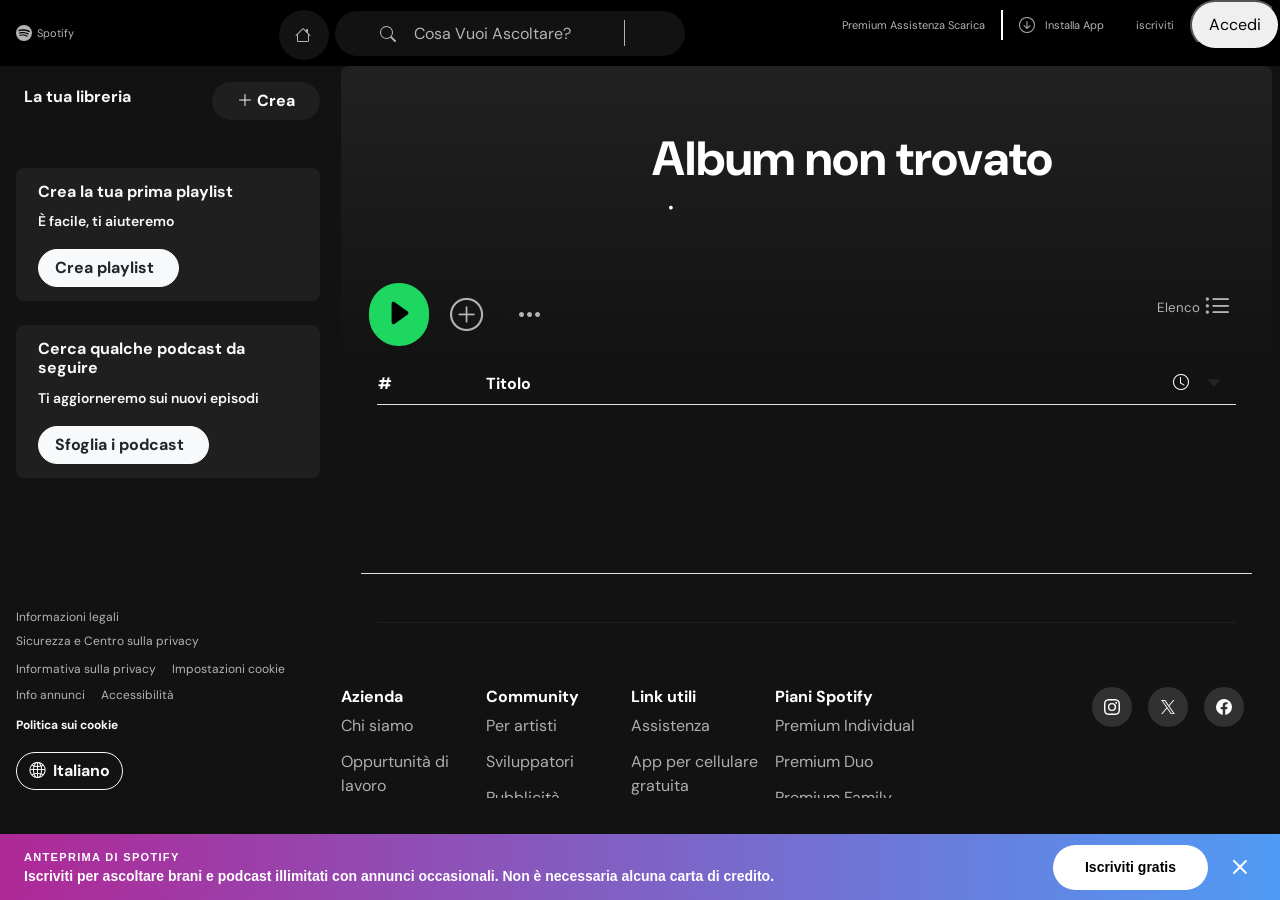
==== commit 5f27db5e: "fineeeeee" ====
--- a/album/album.html
+++ b/album/album.html
@@ -275,7 +275,7 @@
                     </div>
                     <div class="row mx-2 my-5 border-bottom pb-5">
                         <h2 id="otherAlbumsArtist"></h2>
-                        <div id="albumsContainer" class="row d-flex flex-nowrap overflow-x-auto"></div>
+                        <div id="otherAlbumsContainer" class="row d-flex flex-nowrap overflow-x-auto"></div>
                     </div>
                 </div>
 
@@ -488,7 +488,6 @@
     <script src="https://cdn.jsdelivr.net/npm/bootstrap@5.3.8/dist/js/bootstrap.bundle.min.js"
         integrity="sha384-FKyoEForCGlyvwx9Hj09JcYn3nv7wiPVlz7YYwJrWVcXK/BmnVDxM+D2scQbITxI"
         crossorigin="anonymous"></script>
-    <script src="../index/index.js"></script>
     <script src="../generic/generic.js"></script>
     <script src="./album.js"></script>
 
